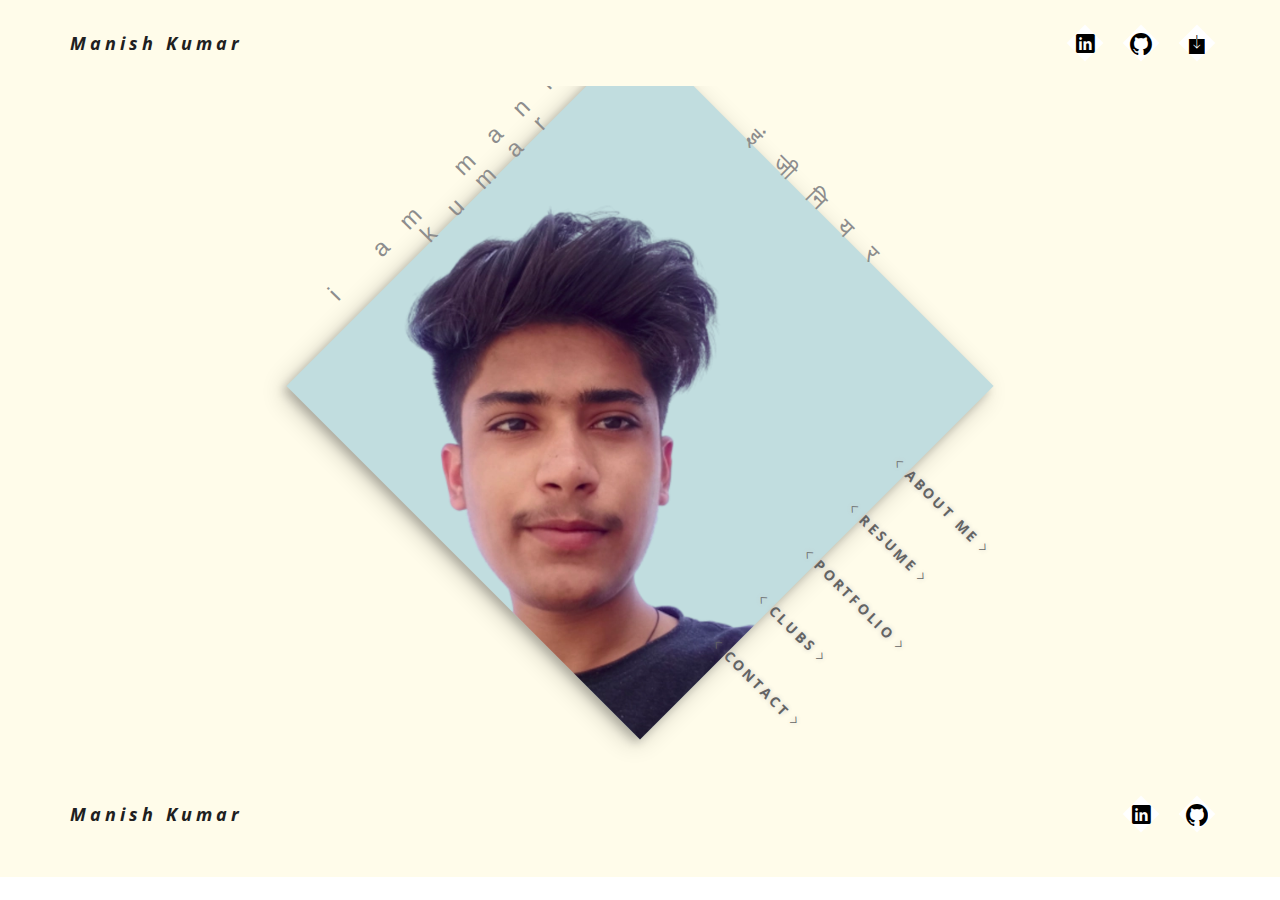
==== index.html @ 05ff9404 "Update index.html" ====
<!DOCTYPE html>
<html class='no-js'>

<head>
    <meta charset="utf-8">
    <meta http-equiv="X-UA-Compatible" content="IE=edge">
    <meta name="viewport" content="width=device-width, initial-scale=1">

    <title>Manish Kumar</title>

    <!--[if lt IE 9]>
		  <script src="//html5shim.googlecode.com/svn/trunk/html5.js"></script>
		<![endif]-->

    <link rel='stylesheet' type='text/css' href='bootstrap/css/bootstrap.min.css'>
    <link rel='stylesheet' type='text/css' href='css/ionicons.min.css'>

    <link rel='stylesheet' type='text/css' href='css/owl.carousel.css'>
    <link rel='stylesheet' type='text/css' href='css/owl.theme.css'>
    <link rel='stylesheet' type='text/css' href='css/owl.transitions.css'>
    <link rel='stylesheet' type='text/css' href='css/magnific-popup.css'>
    <link rel='stylesheet' type='text/css' href='css/style.css'>
    <link rel='stylesheet' type='text/css' href='css/color-default.css'>


</head>

<body>

    <!--=============================================================================
			Preloader
		===============================================================================-->
    <div id='preloader'>
        <div class='loader'>
            <img src='img/tdance.gif' alt='mani'>
        </div>
    </div>

    <!--==============================================================================-->
    <div class='footer bg-lightgray section-block'>

        <div class='container'>

            <div class='row'>

                <div class='col-xs-6 text-left'>
                    <h4><a href='#' data-section='home' class='home-btn'>Manish Kumar</a></h4>
                </div>

                <div class='col-xs-6 text-right'>
                    <ul class='footer-social'>
                        <li>
                            <a href='https://www.linkedin.com/in/aitian-manish-kumar/'>
                                <i class='ion-social-linkedin'></i>
                            </a>
                        </li>
                        <li>
                            <a href='https://github.com/foul-soul'>
                                <i class='ion-social-github'></i>
                            </a>
                        </li>
                        <li>
                            <a href="assets/manish_resume_Cloud_Ait.pdf" download><i class="ion-ios-download" style="font-size: 20px;"></i> Resume</a>
                        </li>
                    </ul>
                </div>
            </div>
        </div>
    </div>
    <!--=============================================================================
			Main Wrapper
		===============================================================================-->
    <div id='wrapper'>

        <!--=============================================================================
				Front Section
			===============================================================================-->
        <section id=home class='front-section'>
            <div class='container'>


                <div class='transition-mask'></div>


                <div class='front-person-img'>

                    <!--person's image-->
                    <img src='img/manish.webp' alt='Manish kumar'>
                    <!--/person's image-->

                </div>

                <!--person's titles-->
                <div class='front-person-titles'>

                    <!--title1-->
                    <span class='t1'>
							I am MANISH KUMAR
						</span>
                    <!--/title1-->

                    <!--title2-->
                    <span class='t2'>
							इंजीनियर
						</span>
                    <!--/title2-->

                    <!--title3-->
                    <span></span>
                    <!--/title3-->

                </div>
                <!--/person's titles-->

                <nav class='front-person-links'>

                    <!--
							navigation links, data-section attribute points towards the section with id to be opened. 
						-->

                    <ul>

                        <li>
                            <a href='#' data-section='about'><i class="ion-ios-arrow-left"></i> About Me <i class="ion-ios-arrow-right"></i></a>
                        </li>

                        <li>
                            <a href='#' data-section='resume'><i class="ion-ios-arrow-left"></i> Resume <i class="ion-ios-arrow-right"></i></a>
                        </li>

                        <li>
                            <a href='#' data-section='portfolio'><i class="ion-ios-arrow-left"></i> Portfolio <i class="ion-ios-arrow-right"></i></a>
                        </li>

                        <li>
                            <a href='#' data-section='clubs'><i class="ion-ios-arrow-left"></i> clubs <i class="ion-ios-arrow-right"></i></a>
                        </li>
                        <li>
                            <a href='#' data-section='contact'><i class="ion-ios-arrow-left"></i> Contact <i class="ion-ios-arrow-right"></i></a>
                        </li>
                    </ul>

                </nav>

                <div class='front-heading text-center'>
                    <h2>
                    </h2>
                </div>


            </div>
            <div class='footer bg-lightgray section-block'>

                <div class='container'>

                    <div class='row'>

                        <div class='col-xs-6 text-left'>
                            <h4><a href='#' data-section='home' class='home-btn'>Manish Kumar</a></h4>
                        </div>

                        <div class='col-xs-6 text-right'>
                            <ul class='footer-social'>
                                <li>
                                    <a href='https://www.linkedin.com/in/aitian-manish-kumar/'>
                                        <i class='ion-social-linkedin'></i>
                                    </a>
                                </li>
                                <li>
                                    <a href='https://github.com/foul-soul'>
                                        <i class='ion-social-github'></i>
                                    </a>
                                </li>
                            </ul>
                        </div>
                    </div>
                </div>
            </div>

        </section>
        <!--=============================================================================
				/Front Section
			===============================================================================-->

        <!--=============================================================================
				About Section
			===============================================================================-->
        <section id='about' class='about-section section'>

            <div class='footer bg-lightgray section-block'>

                <div class='container'>

                    <div class='row'>

                        <div class='col-xs-6 text-left'>
                            <h4><a href='#' data-section='home' class='home-btn'>Manish Kumar</a></h4>
                        </div>

                        <div class='col-xs-6 text-right'>
                            <ul class='footer-social'>
                                <li>
                                    <a href='https://www.linkedin.com/in/aitian-manish-kumar/'>
                                        <i class='ion-social-linkedin'></i>
                                    </a>
                                </li>
                                <li>
                                    <a href="https://github.com/foul-soul">
                                        <i class='ion-social-github'></i>
                                    </a>
                                </li>
                                <li>
                                    <a href="assets/manish_resume_Cloud_Ait.pdf" download><i class="ion-ios-download" style="font-size: 20px;"></i> Resume</a>
                                </li>
                            </ul>
                        </div>

                    </div>


                </div>

            </div>

            <div class='basic-info section-block'>

                <div class='container'>

                    <div class='section-header text-center'>

                        <h2>Basic Info About Me</h2>

                        <!--divider-->
                        <div class='divider-draft center'></div>
                        <!--/divider-->


                    </div>

                    <div class='row'>

                        <div class='col-md-4'>
                            <div class='about-person-img'>

                                <img src='img/manish.webp' alt='Manish Kumar'>

                            </div>

                        </div>


                        <div class='col-md-8 about-info'>




                            <p>
                                Manish Kumar is a Computer Engineering student, from Army Institute of Technology Pune. <br> His cognizance is in Computer Networks and security, Cryptography, Cloud-computing, DevOps.<br> Manish is fueled by his ardency
                                toward computer security and cloud computing. <br><br>He consider himself a 'perpetually student', alacritous to both build academics and sociology<br> and stay in tune with latest technologies through perpetuated coursework
                                and professional development.<br><br> He relishes to make sketches and digital art in leisure additionally intrested in voluntery work under national social service (NSS) and stock markets.<br> Manish belives in dedication
                                and ardency is key to prosperity.
                            </p>

                            <div class='clearfix'></div>


                            <ul class='info-list'>

                                <li>
                                    <div class='inner'>
                                        <h4>Email</h4>
                                        <p><i class="ion-ios-arrow-left"></i> aitian.manishkumar@gmail.com <i class="ion-ios-arrow-right"></i></p>
                                    </div>
                                </li>
                                <li>
                                    <div class='inner'>
                                        <h4>Phone No</h4>
                                        <p><i class="ion-ios-arrow-left"></i> 9817948583 <i class="ion-ios-arrow-right"></i></p>
                                    </div>
                                </li>

                            </ul>

                        </div>
                        <div>
                            <a href='#' data-section='contact' class='simple-btn'>Contact Manish</a>
                            <a href="assets/manish_resume_Cloud_Ait.pdf" download class="simple-btn1"><i class="ion-ios-download" style="font-size: 14px;"></i> Resume</a>
                        </div>
                    </div>




                </div>


            </div>

            <div class='about-icons section-block'>

                <div class='container'>

                    <div class='section-header text-center'>
                        <h2 class='animate text-over-block'>My Qualities</h2>
                        <!--divider-->
                        <div class='divider-draft center'></div>
                        <!--/divider-->
                    </div>

                    <div class='row'>

                        <div class='col-md-3'>
                            <div class='service'>

                                <div class='icon'>
                                    <i class='ion-ios-lightbulb'></i>
                                </div>

                                <div class='content'>

                                    <h4>Creative</h4>

                                    <p>
                                        Dotes to engender sketches, illustrations and Logos.
                                    </p>

                                </div>

                            </div>
                        </div>

                        <div class='col-md-3'>
                            <div class='service'>

                                <div class='icon'>
                                    <i class='ion-trophy'></i>
                                </div>

                                <div class='content'>

                                    <h4>Winner</h4>

                                    <p>
                                        Never backoff from things i decided to consummate.
                                    </p>

                                </div>

                            </div>
                        </div>

                        <div class='col-md-3'>
                            <div class='service'>

                                <div class='icon'>
                                    <i class='ion-ios-glasses'></i>
                                </div>

                                <div class='content'>

                                    <h4>Smart</h4>

                                    <p>
                                        Always find a way out from the arduous situations.
                                    </p>

                                </div>

                            </div>
                        </div>

                        <div class='col-md-3'>
                            <div class='service'>

                                <div class='icon'>
                                    <i class='ion-ios-bolt'></i>
                                </div>

                                <div class='content'>

                                    <h4>Powerful</h4>

                                    <p>
                                        Never work under heftily ponderous influence of others.
                                    </p>

                                </div>

                            </div>
                        </div>



                        <div class='col-md-3'>
                            <div class='service'>

                                <div class='icon'>
                                    <i class='ion-help-buoy'></i>
                                </div>

                                <div class='content'>

                                    <h4>Helper</h4>

                                    <p>
                                        always yare to help others.
                                    </p>

                                </div>

                            </div>
                        </div>

                        <div class='col-md-3'>
                            <div class='service'>

                                <div class='icon'>
                                    <i class='ion-happy'></i>
                                </div>

                                <div class='content'>

                                    <h4>Intelligent</h4>

                                    <p>
                                        A good listner and an expeditious learner.
                                    </p>

                                </div>

                            </div>
                        </div>

                        <div class='col-md-3'>
                            <div class='service'>

                                <div class='icon'>
                                    <i class='ion-ios-game-controller-b'></i>
                                </div>

                                <div class='content'>

                                    <h4>Gamer</h4>

                                    <p>
                                        love to play games in leisure.
                                    </p>

                                </div>

                            </div>
                        </div>

                        <div class='col-md-3'>
                            <div class='service'>

                                <div class='icon'>
                                    <i class='ion-ios-pulse-strong'></i>
                                </div>

                                <div class='content'>

                                    <h4>Healthy</h4>

                                    <p>
                                        salubrious body have a salubrious mind.
                                    </p>

                                </div>

                            </div>
                        </div>




                    </div>


                </div>
            </div>

            <div class='hobbies-block  section-block'>
                <div class='container'>

                    <div class='section-header text-center'>
                        <h2 class='animate text-over-block'>My Hobbies</h2>
                        <!--divider-->
                        <div class='divider-draft center'></div>
                        <!--/divider-->
                    </div>

                    <div class='row'>

                        <div class='col-md-2 col-sm-4 col-xs-6'>

                            <div class='hobby'>

                                <div class='icon'>
                                    <i class='ion-ios-game-controller-b'></i>
                                </div>

                                <h4>Gaming</h4>

                            </div>

                        </div>

                        <div class='col-md-2 col-sm-4 col-xs-6'>

                            <div class='hobby'>

                                <div class='icon'>
                                    <i class='ion-paintbrush'></i>
                                </div>

                                <h4>Sketching</h4>

                            </div>

                        </div>

                        <div class='col-md-2 col-sm-4 col-xs-6'>

                            <div class='hobby'>

                                <div class='icon'>
                                    <i class='ion-ios-chatboxes'></i>
                                </div>

                                <h4>chatting</h4>

                            </div>

                        </div>

                        <div class='col-md-2 col-sm-4 col-xs-6'>

                            <div class='hobby'>

                                <div class='icon'>
                                    <i class='ion-ios-musical-notes'></i>
                                </div>

                                <h4>Music</h4>

                            </div>

                        </div>

                        <div class='col-md-2 col-sm-4 col-xs-6'>

                            <div class='hobby'>

                                <div class='icon'>
                                    <i class='ion-paintbucket'></i>
                                </div>

                                <h4>Photoshop</h4>

                            </div>

                        </div>'>


                        <div class='col-md-2 col-sm-4 col-xs-6'>

                            <div class='hobby'>

                                <div class='icon'>
                                    <i class='ion-ios-musical-notes'></i>
                                </div>

                                <h4>Dance</h4>

                            </div>

                        </div>



                    </div>



                </div>
            </div>


            <div class='footer bg-lightgray section-block'>

                <div class='container'>

                    <div class='row'>

                        <div class='col-xs-6 text-left'>
                            <h4><a href='#' data-section='home' class='home-btn'>Manish Kumar</a></h4>
                        </div>

                        <div class='col-xs-6 text-right'>
                            <ul class='footer-social'>
                                <li>
                                    <a href='https://www.linkedin.com/in/aitian-manish-kumar/'>
                                        <i class='ion-social-linkedin'></i>
                                    </a>
                                </li>
                                <li>
                                    <a href='https://github.com/foul-soul'>
                                        <i class='ion-social-github'></i>
                                    </a>
                                </li>
                            </ul>
                        </div>

                    </div>


                </div>

            </div>


        </section>
        <!--=============================================================================
				/About Section
			===============================================================================-->

        <!--=============================================================================
				Resume Section
			===============================================================================-->
        <section id='resume' class='resume-section section'>

            <div class='footer bg-lightgray section-block'>

                <div class='container'>

                    <div class='row'>

                        <div class='col-xs-6 text-left'>
                            <h4><a href='#' data-section='home' class='home-btn'>Manish Kumar</a></h4>
                        </div>

                        <div class='col-xs-6 text-right'>
                            <ul class='footer-social'>
                                <li>
                                    <a href='https://www.linkedin.com/in/aitian-manish-kumar/'>
                                        <i class='ion-social-linkedin'></i>
                                    </a>
                                </li>
                                <li>
                                    <a href='https://github.com/foul-soul'>
                                        <i class='ion-social-github'></i>
                                    </a>
                                </li>
                                <li>
                                    <a href="assets/manish_resume_Cloud_Ait.pdf" download><i class="ion-ios-download" style="font-size: 20px;"></i> Resume</a>
                                </li>
                            </ul>
                        </div>

                    </div>


                </div>

            </div>

            <div class='container'>
                <div class='row'>
                    <div class='col-md-6 col-md-offset-3'>
                        <div class='section-header text-center'>

                            <h2 class='animate text-over-block'>My Resume</h2>

                            <!--divider-->
                            <div class='divider-draft center'></div>
                            <!--/divider-->


                        </div>
                    </div>
                </div>
            </div>

            <div class='timeline-block section-block'>
                <div class='container'>
                    <ul class='timeline'>

                        <li class='timeline-header'>
                            <h4>Education</h4>
                        </li>

                        <li>

                            <div class='timeline-desc'>

                                <h4>2015-2016</h4>

                            </div>

                            <div class='timeline-content'>

                                <h4>Secondary School</h4>
                                <span>@Cantt Public School, Hissar</span>

                                <p>
                                    I passed my matric class by first division with 89.4%.
                                </p>

                            </div>

                        </li>

                        <li class='inverse'>

                            <div class='timeline-desc'>

                                <h4>2016-2018</h4>

                            </div>

                            <div class='timeline-content'>

                                <h4>Higher Secondary School</h4>
                                <span>@Archana Childerns Academy, Jaipur</span>

                                <p>
                                    I passed my higher secondary school by first division with 89%.
                                </p>

                            </div>

                        </li>

                        <li>

                            <div class='timeline-desc'>

                                <h4>2018</h4>

                            </div>

                            <div class='timeline-content'>

                                <h4>Attempted JEE</h4>
                                <span>@CLC, Jaipur</span>

                                <p>
                                    Got all india rank 11500 in jee mains.
                                </p>

                            </div>

                        </li>

                        <li class="inverse">

                            <div class='timeline-desc'>

                                <h4>2018-2022</h4>

                            </div>

                            <div class='timeline-content'>

                                <h4>Bachelor's Degree</h4>
                                <span>@Army Institute of Technology, Pune</span>

                                <p>
                                    CurrentlY, I am pursuing my Bachelor's degree with average SGPA of 8.2.
                                </p>

                            </div>

                        </li>


                        <li class='timeline-header'>
                            <h4>Experience</h4>
                        </li>


                        <li>

                            <div class='timeline-desc'>

                                <h4>2020</h4>

                            </div>

                            <div class='timeline-content'>

                                <h4>jr Infosec</h4>
                                <span>@SoftTech Data Securities</span>

                                <p>
                                    One mounth intership in field of web penetration and vunlurabilities assesment.
                                </p>

                            </div>

                        </li>

                    </ul>
                </div>
            </div>



            <div class='skills-block section-block'>

                <div class='container'>

                    <div class='section-header text-center'>
                        <h2 class='animate text-over-block'>My Soft-Skills</h2>

                        <!--divider-->
                        <div class='divider-draft center'></div>
                        <!--/divider-->

                    </div>


                    <div class='row'>

                        <div class='col-md-6'>

                            <div class='skill'>

                                <h4>Time-Management</h4>

                                <div class='skill-bar' data-percent='85'>
                                    <div class='bar'>
                                        <div class='percent'>Excellent</div>
                                    </div>
                                </div>

                            </div>

                            <div class='skill'>

                                <h4>Critical Thinking</h4>

                                <div class='skill-bar' data-percent='60'>
                                    <div class='bar'>
                                        <div class='percent'>Good</div>
                                    </div>
                                </div>

                            </div>

                            <div class='skill'>

                                <h4>Decision-Making</h4>

                                <div class='skill-bar' data-percent='70'>
                                    <div class='bar'>
                                        <div class='percent'>Outstanding</div>
                                    </div>
                                </div>

                            </div>



                        </div>

                        <div class='col-md-6'>

                            <div class='skill'>

                                <h4>Creativity</h4>

                                <div class='skill-bar' data-percent='90'>
                                    <div class='bar'>
                                        <div class='percent'>Superb</div>
                                    </div>
                                </div>

                            </div>

                            <div class='skill'>

                                <h4>Willingness to Learn</h4>

                                <div class='skill-bar' data-percent='80'>
                                    <div class='bar'>
                                        <div class='percent'>Always Ready</div>
                                    </div>
                                </div>

                            </div>

                            <div class='skill'>

                                <h4>Adaptability</h4>

                                <div class='skill-bar' data-percent='75'>
                                    <div class='bar'>
                                        <div class='percent'>admirable</div>
                                    </div>
                                </div>

                            </div>



                        </div>



                    </div>

                </div>

            </div>

            <div class='skills-block section-block'>

                <div class='container'>

                    <div class='section-header text-center'>
                        <h2 class='animate text-over-block'>My Technical-Skills</h2>

                        <!--divider-->
                        <div class='divider-draft center'></div>
                        <!--/divider-->

                    </div>


                    <div class='row'>

                        <div class='col-md-6'>

                            <div class='skill'>

                                <h4>HTML/Css</h4>

                                <div class='skill-bar' data-percent='80'>
                                    <div class='bar'>
                                        <div class='percent'>80%</div>
                                    </div>
                                </div>

                            </div>

                            <div class='skill'>

                                <h4>Pyhton</h4>

                                <div class='skill-bar' data-percent='80'>
                                    <div class='bar'>
                                        <div class='percent'>80%</div>
                                    </div>
                                </div>

                            </div>

                            <div class='skill'>

                                <h4>Cloud-Computing</h4>

                                <div class='skill-bar' data-percent='40'>
                                    <div class='bar'>
                                        <div class='percent'>40%</div>
                                    </div>
                                </div>

                            </div>



                        </div>

                        <div class='col-md-6'>

                            <div class='skill'>

                                <h4>C++/DSA</h4>

                                <div class='skill-bar' data-percent='70'>
                                    <div class='bar'>
                                        <div class='percent'>70%</div>
                                    </div>
                                </div>

                            </div>

                            <div class='skill'>

                                <h4>Networking</h4>

                                <div class='skill-bar' data-percent='65'>
                                    <div class='bar'>
                                        <div class='percent'>65%</div>
                                    </div>
                                </div>

                            </div>

                            <div class='skill'>

                                <h4>penetration-testing</h4>

                                <div class='skill-bar' data-percent='45'>
                                    <div class='bar'>
                                        <div class='percent'>45%</div>
                                    </div>
                                </div>

                            </div>



                        </div>



                    </div>

                </div>

            </div>

            <div id=extra-skills>
                <ul>
                    <li>
                        <i>Access management,</i>
                    </li>
                    <li>
                        <i>CIA Traid,</i>
                    </li>
                    <li>
                        <i>Cryptography,</i>
                    </li>
                    <li>
                        <i>Digital Forensics,</i>
                    </li>
                    <li>
                        <i>Firewall,</i>
                    </li>
                    <li>
                        <i>Incident Response,</i>
                    </li>
                </ul>
            </div>
            <div>

            </div>



            <div class='funfacts-block section-block' data-stellar-background-ratio='.2'>
                <div class='content1'>
                    <h3><i class="ion-ios-arrow-right"></i> <i class="ion-ios-arrow-right"></i><i class="ion-ios-arrow-right"></i> Google Cloud <i class="ion-ios-arrow-left"></i><i class="ion-ios-arrow-left"></i>
                        <i class="ion-ios-arrow-left"></i>
                    </h3>
                </div>

                <div class='container'>

                    <div class='row'>
                        <div class='col-md-3 col-sm-6 funfact'>
                            <div class='content'>
                                <h4>82</h4>
                                <p>QwikLabs</p>
                            </div>
                        </div>

                        <div class='col-md-3 col-sm-6 funfact'>
                            <div class='content'>
                                <h4>20</h4>
                                <p>Quests</p>
                            </div>
                        </div>

                        <div class='col-md-3 col-sm-6 funfact'>
                            <div class='content'>
                                <h4>12</h4>
                                <p>GCP skills</p>
                            </div>
                        </div>

                        <div class='col-md-3 col-sm-6 funfact'>
                            <div class='content'>
                                <h4>5928</h4>
                                <p>Highest Score in T-Rex</p>
                            </div>
                        </div>

                    </div>

                </div>
                <div class='content1'>
                    <h3>Challenge- break my highest score in T-Rex <i class="ion-ios-arrow-right"></i> <i class="ion-ios-arrow-right"></i><i class="ion-ios-arrow-right"></i> <a href='trex.html'>Play Now</a> <i class="ion-ios-arrow-left"></i><i class="ion-ios-arrow-left"></i>
                        <i class="ion-ios-arrow-left"></i>
                    </h3>
                </div>

            </div>


            <div id='skill-filters'>
                <h3><i>Bagdes</i></h3>
                <ul>
                    <li>
                        <a href='#' data-group='all' class='active'>All</a>
                    </li>
                    <li>
                        <a href='#' data-group='cloud'>cloud</a>
                    </li>
                    <li>
                        <a href='#' data-group='Ibm'>Ibm</a>
                    </li>
                </ul>
            </div>

            <div id='skill-grid' class='skill-items'>

                <div class='items' data-groups='["all","Ibm"]'>
                    <div class='inners'>

                        <img alt='mani' src='img/gcd/Intro_to_Cybersec_tools_-_cyber_attacks.png'>

                        <div class='captions'>

                            <div class='caption-inners'>

                                <h4>IBM Cyber-Analyst</h4>

                                <ul class='link'>

                                    <li>
                                        <a href='https://www.youracclaim.com/badges/a0091fbf-735b-4da3-88ba-5cf8cef91ffc?source=linked_in_profile'>
                                            <i class='ion-ios-plus-empty'></i>
                                        </a>
                                    </li>

                                    <li>
                                        <a href='img/gcd/Intro_to_Cybersec_tools_-_cyber_attacks.png' class='image-links'>
                                            <i class='ion-ios-search'></i>
                                        </a>
                                    </li>

                                </ul>

                            </div>


                        </div>

                    </div>
                </div>

                <div class='items' data-groups='["all","cloud"]'>
                    <div class='inners'>

                        <img alt='mani' src='img/gcd/deploykubernetes.png'>

                        <div class='captions'>

                            <div class='caption-inners'>

                                <h4>Deploy kubernetes</h4>

                                <ul class='link'>

                                    <li>
                                        <a href='https://google.qwiklabs.com/public_profiles/0bbb4387-23a5-4147-93aa-f86ab54b789c'>
                                            <i class='ion-ios-plus-empty'></i>
                                        </a>
                                    </li>

                                    <li>
                                        <a href='img/gcd/deploykubernetes.png' class='image-links'>
                                            <i class='ion-ios-search'></i>
                                        </a>
                                    </li>

                                </ul>

                            </div>


                        </div>

                    </div>
                </div>

                <div class='items' data-groups='["all","cloud"]'>
                    <div class='inners'>

                        <img alt='mani' src='img/gcd/implementdevops.png'>

                        <div class='captions'>

                            <div class='caption-inners'>

                                <h4>DevOps</h4>

                                <ul class='link'>

                                    <li>
                                        <a href='https://google.qwiklabs.com/public_profiles/0bbb4387-23a5-4147-93aa-f86ab54b789c'>
                                            <i class='ion-ios-plus-empty'></i>
                                        </a>
                                    </li>

                                    <li>
                                        <a href='img/gcd/implementdevops.png' class='image-links'>
                                            <i class='ion-ios-search'></i>
                                        </a>
                                    </li>

                                </ul>

                            </div>


                        </div>

                    </div>
                </div>

                <div class='items' data-groups='["all","cloud"]'>
                    <div class='inners'>

                        <img alt='mani' src='img/gcd/foundationalinfrastructure.png'>

                        <div class='captions'>

                            <div class='caption-inners'>

                                <h4>Google Infrastructure</h4>

                                <ul class='link'>

                                    <li>
                                        <a href='https://google.qwiklabs.com/public_profiles/0bbb4387-23a5-4147-93aa-f86ab54b789c'>
                                            <i class='ion-ios-plus-empty'></i>
                                        </a>
                                    </li>

                                    <li>
                                        <a href='img/gcd/foundationalinfrastructure.png' class='image-links'>
                                            <i class='ion-ios-search'></i>
                                        </a>
                                    </li>

                                </ul>

                            </div>


                        </div>

                    </div>
                </div>

                <div class='items' data-groups='["all","cloud"]'>
                    <div class='inners'>

                        <img alt='mani' src='img/gcd/deployandmanage.png'>

                        <div class='captions'>

                            <div class='caption-inners'>

                                <h4>Manage cloud resources</h4>

                                <ul class='link'>

                                    <li>
                                        <a href='https://google.qwiklabs.com/public_profiles/0bbb4387-23a5-4147-93aa-f86ab54b789c'>
                                            <i class='ion-ios-plus-empty'></i>
                                        </a>
                                    </li>

                                    <li>
                                        <a href='img/gcd/deployandmanage.png' class='image-links'>
                                            <i class='ion-ios-search'></i>
                                        </a>
                                    </li>

                                </ul>

                            </div>


                        </div>

                    </div>
                </div>

                <div class='items' data-groups='["all","cloud"]'>
                    <div class='inners'>

                        <img alt='mani' src='img/gcd/deployandconfigure.png'>

                        <div class='captions'>

                            <div class='caption-inners'>

                                <h4>Configure cloud resources</h4>

                                <ul class='link'>

                                    <li>
                                        <a href='https://google.qwiklabs.com/public_profiles/0bbb4387-23a5-4147-93aa-f86ab54b789c'>
                                            <i class='ion-ios-plus-empty'></i>
                                        </a>
                                    </li>

                                    <li>
                                        <a href='img/gcd/deployandconfigure.png' class='image-links'>
                                            <i class='ion-ios-search'></i>
                                        </a>
                                    </li>

                                </ul>

                            </div>


                        </div>

                    </div>
                </div>

                <div class='items' data-groups='["all","cloud"]'>
                    <div class='inners'>

                        <img alt='mani' src='img/gcd/cloudresources.png'>

                        <div class='captions'>

                            <div class='caption-inners'>

                                <h4>Cloud resource</h4>

                                <ul class='link'>

                                    <li>
                                        <a href='https://google.qwiklabs.com/public_profiles/0bbb4387-23a5-4147-93aa-f86ab54b789c'>
                                            <i class='ion-ios-plus-empty'></i>
                                        </a>
                                    </li>

                                    <li>
                                        <a href='img/gcd/cloudresources.png' class='image-links'>
                                            <i class='ion-ios-search'></i>
                                        </a>
                                    </li>

                                </ul>

                            </div>


                        </div>

                    </div>
                </div>



                <div class='items' data-groups='["all","cloud"]'>
                    <div class='inners'>

                        <img alt='mani' src='img/gcd/buildandsecurenetworks.png'>

                        <div class='captions'>

                            <div class='caption-inners'>

                                <h4>Secure Networks</h4>

                                <ul class='link'>

                                    <li>
                                        <a href='https://google.qwiklabs.com/public_profiles/0bbb4387-23a5-4147-93aa-f86ab54b789c'>
                                            <i class='ion-ios-plus-empty'></i>
                                        </a>
                                    </li>

                                    <li>
                                        <a href='img/gcd/buildandsecurenetworks.png' class='image-links'>
                                            <i class='ion-ios-search'></i>
                                        </a>
                                    </li>

                                </ul>

                            </div>


                        </div>

                    </div>
                </div>

                <div class='items' data-groups='["all","cloud"]'>
                    <div class='inners'>

                        <img alt='mani' src='img/gcd/bigquery.png'>

                        <div class='captions'>

                            <div class='caption-inners'>

                                <h4>BigQuery</h4>

                                <ul class='link'>

                                    <li>
                                        <a href='https://google.qwiklabs.com/public_profiles/0bbb4387-23a5-4147-93aa-f86ab54b789c'>
                                            <i class='ion-ios-plus-empty'></i>
                                        </a>
                                    </li>

                                    <li>
                                        <a href='img/gcd/bigquery.png' class='image-links'>
                                            <i class='ion-ios-search'></i>
                                        </a>
                                    </li>

                                </ul>

                            </div>


                        </div>

                    </div>
                </div>

                <div class='items' data-groups='["all","cloud"]'>
                    <div class='inners'>

                        <img alt='mani' src='img/gcd/dataengineer.png'>

                        <div class='captions'>

                            <div class='caption-inners'>

                                <h4>Data Engineer</h4>

                                <ul class='link'>

                                    <li>
                                        <a href='https://google.qwiklabs.com/public_profiles/0bbb4387-23a5-4147-93aa-f86ab54b789c'>
                                            <i class='ion-ios-plus-empty'></i>
                                        </a>
                                    </li>

                                    <li>
                                        <a href='img/gcd/dataengineer.png' class='image-links'>
                                            <i class='ion-ios-search'></i>
                                        </a>
                                    </li>

                                </ul>

                            </div>


                        </div>

                    </div>
                </div>

                <div class='items' data-groups='["all","cloud"]'>
                    <div class='inners'>

                        <img alt='mani' src='img/gcd/foundationalmlai.png'>

                        <div class='captions'>

                            <div class='caption-inners'>

                                <h4>ML/AI</h4>

                                <ul class='link'>

                                    <li>
                                        <a href='https://google.qwiklabs.com/public_profiles/0bbb4387-23a5-4147-93aa-f86ab54b789c'>
                                            <i class='ion-ios-plus-empty'></i>
                                        </a>
                                    </li>

                                    <li>
                                        <a href='img/gcd/foundationalmlai.png' class='image-links'>
                                            <i class='ion-ios-search'></i>
                                        </a>
                                    </li>

                                </ul>

                            </div>


                        </div>

                    </div>
                </div>

                <div class='items' data-groups='["all","cloud"]'>
                    <div class='inners'>

                        <img alt='mani' src='img/gcd/mlai.png'>

                        <div class='captions'>

                            <div class='caption-inners'>

                                <h4>ML models with AI</h4>

                                <ul class='link'>

                                    <li>
                                        <a href='https://google.qwiklabs.com/public_profiles/0bbb4387-23a5-4147-93aa-f86ab54b789c'>
                                            <i class='ion-ios-plus-empty'></i>
                                        </a>
                                    </li>

                                    <li>
                                        <a href='img/gcd/mlai.png' class='image-links'>
                                            <i class='ion-ios-search'></i>
                                        </a>
                                    </li>

                                </ul>

                            </div>


                        </div>

                    </div>
                </div>

                <div class='items' data-groups='["all","cloud"]'>
                    <div class='inners'>

                        <img alt='mani' src='img/gcd/mlapi.png'>

                        <div class='captions'>

                            <div class='caption-inners'>

                                <h4>ML Api</h4>

                                <ul class='link'>

                                    <li>
                                        <a href='https://google.qwiklabs.com/public_profiles/0bbb4387-23a5-4147-93aa-f86ab54b789c'>
                                            <i class='ion-ios-plus-empty'></i>
                                        </a>
                                    </li>

                                    <li>
                                        <a href='img/gcd/mlapi.png' class='image-links'>
                                            <i class='ion-ios-search'></i>
                                        </a>
                                    </li>

                                </ul>

                            </div>


                        </div>

                    </div>
                </div>

                <div class='items' data-groups='["all","cloud"]'>
                    <div class='inners'>

                        <img alt='mani' src='img/gcd/baselineinfrastructure.png'>

                        <div class='captions'>

                            <div class='caption-inners'>

                                <h4>Baseline Infrastructure</h4>

                                <ul class='link'>

                                    <li>
                                        <a href='https://google.qwiklabs.com/public_profiles/0bbb4387-23a5-4147-93aa-f86ab54b789c'>
                                            <i class='ion-ios-plus-empty'></i>
                                        </a>
                                    </li>

                                    <li>
                                        <a href='img/gcd/baselineinfrastructure.png' class='image-links'>
                                            <i class='ion-ios-search'></i>
                                        </a>
                                    </li>

                                </ul>

                            </div>


                        </div>

                    </div>
                </div>

                <div class='items' data-groups='["all","cloud"]'>
                    <div class='inners'>

                        <img alt='mani' src='img/gcd/baselinemlai.png'>

                        <div class='captions'>

                            <div class='caption-inners'>

                                <h4>Baseline ML/AI</h4>

                                <ul class='link'>

                                    <li>
                                        <a href='https://google.qwiklabs.com/public_profiles/0bbb4387-23a5-4147-93aa-f86ab54b789c'>
                                            <i class='ion-ios-plus-empty'></i>
                                        </a>
                                    </li>

                                    <li>
                                        <a href='img/gcd/baselinemlai.png' class='image-links'>
                                            <i class='ion-ios-search'></i>
                                        </a>
                                    </li>

                                </ul>

                            </div>


                        </div>

                    </div>
                </div>

                <div class='items' data-groups='["all","cloud"]'>
                    <div class='inners'>

                        <img alt='mani' src='img/gcd/cloud_architecture.png'>

                        <div class='captions'>

                            <div class='caption-inners'>

                                <h4>Cloud Architecture</h4>

                                <ul class='link'>

                                    <li>
                                        <a href='https://google.qwiklabs.com/public_profiles/0bbb4387-23a5-4147-93aa-f86ab54b789c'>
                                            <i class='ion-ios-plus-empty'></i>
                                        </a>
                                    </li>

                                    <li>
                                        <a href='img/gcd/cloud_architecture.png' class='image-links'>
                                            <i class='ion-ios-search'></i>
                                        </a>
                                    </li>

                                </ul>

                            </div>


                        </div>

                    </div>
                </div>

                <div class='items' data-groups='["all","cloud"]'>
                    <div class='inners'>

                        <img alt='mani' src='img/gcd/dataanalysis.png'>

                        <div class='captions'>

                            <div class='caption-inners'>

                                <h4>Data Analysis</h4>

                                <ul class='link'>

                                    <li>
                                        <a href='https://google.qwiklabs.com/public_profiles/0bbb4387-23a5-4147-93aa-f86ab54b789c'>
                                            <i class='ion-ios-plus-empty'></i>
                                        </a>
                                    </li>

                                    <li>
                                        <a href='img/gcd/dataanalysis.png' class='image-links'>
                                            <i class='ion-ios-search'></i>
                                        </a>
                                    </li>

                                </ul>

                            </div>


                        </div>

                    </div>
                </div>

                <div class='items' data-groups='["all","cloud"]'>
                    <div class='inners'>

                        <img alt='mani' src='img/gcd/devopsessentials.png'>

                        <div class='captions'>

                            <div class='caption-inners'>

                                <h4>DevOps Essentials</h4>

                                <ul class='link'>

                                    <li>
                                        <a href='https://google.qwiklabs.com/public_profiles/0bbb4387-23a5-4147-93aa-f86ab54b789c'>
                                            <i class='ion-ios-plus-empty'></i>
                                        </a>
                                    </li>

                                    <li>
                                        <a href='img/gcd/devopsessentials.png' class='image-links'>
                                            <i class='ion-ios-search'></i>
                                        </a>
                                    </li>

                                </ul>

                            </div>


                        </div>

                    </div>
                </div>

                <div class='items' data-groups='["all","cloud"]'>
                    <div class='inners'>

                        <img alt='mani' src='img/gcd/GCDEssentials.jpeg'>

                        <div class='captions'>

                            <div class='caption-inners'>

                                <h4>Google Cloud Essentials</h4>

                                <ul class='link'>

                                    <li>
                                        <a href='https://google.qwiklabs.com/public_profiles/0bbb4387-23a5-4147-93aa-f86ab54b789c'>
                                            <i class='ion-ios-plus-empty'></i>
                                        </a>
                                    </li>

                                    <li>
                                        <a href='img/gcd/GCDEssentials.jpeg' class='image-links'>
                                            <i class='ion-ios-search'></i>
                                        </a>
                                    </li>

                                </ul>

                            </div>


                        </div>

                    </div>
                </div>

                <div class='items' data-groups='["all","cloud"]'>
                    <div class='inners'>

                        <img alt='mani' src='img/gcd/kubernetes.png'>

                        <div class='captions'>

                            <div class='caption-inners'>

                                <h4>kubernetes</h4>

                                <ul class='link'>

                                    <li>
                                        <a href='https://google.qwiklabs.com/public_profiles/0bbb4387-23a5-4147-93aa-f86ab54b789c'>
                                            <i class='ion-ios-plus-empty'></i>
                                        </a>
                                    </li>

                                    <li>
                                        <a href='img/gcd/kubernetes.png' class='image-links'>
                                            <i class='ion-ios-search'></i>
                                        </a>
                                    </li>

                                </ul>

                            </div>


                        </div>

                    </div>
                </div>

            </div>

            <div class='footer bg-lightgray section-block'>

                <div class='container'>

                    <div class='row'>

                        <div class='col-xs-6 text-left'>
                            <h4><a href='#' data-section='home' class='home-btn'>Manish Kumar</a></h4>
                        </div>

                        <div class='col-xs-6 text-right'>
                            <ul class='footer-social'>
                                <li>
                                    <a href='https://www.linkedin.com/in/aitian-manish-kumar/'>
                                        <i class='ion-social-linkedin'></i>
                                    </a>
                                </li>
                                <li>
                                    <a href='https://github.com/foul-soul'>
                                        <i class='ion-social-github'></i>
                                    </a>
                                </li>
                            </ul>
                        </div>

                    </div>


                </div>

            </div>


        </section>
        <!--=============================================================================
				/Resume Section
			===============================================================================-->


        <!--=============================================================================
				clubs Section
			===============================================================================-->
        <section id='clubs' class='clubs-section section'>

            <div class='footer bg-lightgray section-block'>

                <div class='container'>

                    <div class='row'>

                        <div class='col-xs-6 text-left'>
                            <h4><a href='#' data-section='home' class='home-btn'>Manish Kumar</a></h4>
                        </div>

                        <div class='col-xs-6 text-right'>
                            <ul class='footer-social'>
                                <li>
                                    <a href='https://www.linkedin.com/in/aitian-manish-kumar/'>
                                        <i class='ion-social-linkedin'></i>
                                    </a>
                                </li>
                                <li>
                                    <a href='https://github.com/foul-soul'>
                                        <i class='ion-social-github'></i>
                                    </a>
                                </li>
                                <li>
                                    <a href="assets/manish_resume_Cloud_Ait.pdf" download><i class="ion-ios-download" style="font-size: 20px;"></i> Resume</a>
                                </li>
                            </ul>
                        </div>

                    </div>


                </div>

            </div>

            <div class='container'>
                <div class='row'>
                    <div class='col-md-6 col-md-offset-3'>
                        <div class='section-header main-title text-center'>

                            <h2 class='animate text-over-block'>Borads and Clubs</h2>

                            <!--divider-->
                            <div class='divider-draft center'></div>
                            <!--/divider-->

                            <p>
                                From first year of college, I am active in diffrent clubs and boards in college.
                            </p>

                        </div>
                    </div>
                </div>
            </div>

            <div class='clubs-block section-block'>

                <div class='container'>

                    <div class='row'>

                        <div class='col-md-3'>
                            <div class='service'>
                                <div class='icon'>
                                    <i class='ion-ios-camera'></i>
                                </div>

                                <div class='content'>

                                    <h4>Magzine Board</h4>

                                    <p>
                                        As a part of magzine board i learned to use photoshop and the importance of creativity in life and industry.
                                    </p>

                                </div>
                            </div>
                        </div>

                        <div class='col-md-3'>
                            <div class='service'>
                                <div class='icon'>
                                    <i class='ion-ios-bell'></i>
                                </div>

                                <div class='content'>

                                    <h4>Spirtual club</h4>

                                    <p>
                                        Been a active part of spirtual club from start.
                                    </p>

                                </div>
                            </div>
                        </div>

                        <div class='col-md-3'>
                            <div class='service'>
                                <div class='icon'>
                                    <i class='ion-ios-lightbulb'></i>
                                </div>

                                <div class='content'>

                                    <h4>Cultural Board</h4>

                                    <p>
                                        As a part of cultural borad, I learned about event management.
                                    </p>

                                </div>
                            </div>
                        </div>

                        <div class='col-md-3'>
                            <div class='service'>
                                <div class='icon'>
                                    <i class='ion-ios-monitor'></i>
                                </div>

                                <div class='content'>

                                    <h4>Rotract Club</h4>

                                    <p>
                                        Rotract club had played a very important role in my personality devolepment.
                                    </p>

                                </div>
                            </div>
                        </div>

                    </div>

                </div>

            </div>

            <div class='process-block bg-lightgray section-block'>
                <div class='container'>

                    <div class='section-header text-center'>
                        <h2>NSS Club</h2>
                        <!--divider-->
                        <div class='divider-draft center'></div>
                        <!--/divider-->
                    </div>

                    <div class='row'>

                        <div class='col-md-3'>

                            <div class='process'>

                                <div class='number'>
                                    <span>01</span>
                                </div>

                                <div class='content'>

                                    <h4>Member</h4>

                                    <p>
                                        I became member of NSS club in first year and since then been part of many community services inside and outside college.
                                    </p>

                                </div>

                            </div>

                        </div>

                        <div class='col-md-3'>

                            <div class='process'>

                                <div class='number'>
                                    <span>02</span>
                                </div>

                                <div class='content'>

                                    <h4>NSS Distict level camp</h4>

                                    <p>
                                        I have taken part in 7 days District level NSS camp organised by the university.
                                    </p>

                                </div>

                            </div>

                        </div>

                        <div class='col-md-3'>

                            <div class='process'>

                                <div class='number'>
                                    <span>03</span>
                                </div>

                                <div class='content'>

                                    <h4>Joint Secretery</h4>

                                    <p>
                                        In second year I have given oppurtunity as joint secretery of NSS Club.
                                    </p>

                                </div>

                            </div>

                        </div>

                        <div class='col-md-3'>

                            <div class='process last'>

                                <div class='number'>
                                    <span>04</span>
                                </div>

                                <div class='content'>

                                    <h4>Takeaway</h4>

                                    <p>
                                        From NSS club i learn to give back to community.
                                    </p>

                                </div>

                            </div>

                        </div>



                    </div>

                </div>
            </div>


            <div class='footer bg-lightgray section-block'>

                <div class='container'>

                    <div class='row'>

                        <div class='col-xs-6 text-left'>
                            <h4><a href='#' data-section='home' class='home-btn'>Manish Kumar</a></h4>
                        </div>

                        <div class='col-xs-6 text-right'>
                            <ul class='footer-social'>
                                <li>
                                    <a href='https://www.linkedin.com/in/aitian-manish-kumar/'>
                                        <i class='ion-social-linkedin'></i>
                                    </a>
                                </li>
                                <li>
                                    <a href='https://github.com/foul-soul'>
                                        <i class='ion-social-github'></i>
                                    </a>
                                </li>
                            </ul>
                        </div>

                    </div>


                </div>

            </div>


        </section>
        <!--=============================================================================
				/clubs Section
			===============================================================================-->


        <!--=============================================================================
				Portfolio Section
            ===============================================================================-->
        <section id='portfolio' class='portfolio-section section'>

            <div class='footer bg-lightgray section-block'>

                <div class='container'>

                    <div class='row'>

                        <div class='col-xs-6 text-left'>
                            <h4><a href='#' data-section='home' class='home-btn'>Manish Kumar</a></h4>
                        </div>

                        <div class='col-xs-6 text-right'>
                            <ul class='footer-social'>
                                <li>
                                    <a href='https://www.linkedin.com/in/aitian-manish-kumar/'>
                                        <i class='ion-social-linkedin'></i>
                                    </a>
                                </li>
                                <li>
                                    <a href='https://github.com/foul-soul'>
                                        <i class='ion-social-github'></i>
                                    </a>
                                </li>
                                <li>
                                    <a href="assets/manish_resume_Cloud_Ait.pdf" download><i class="ion-ios-download" style="font-size: 20px;"></i> Resume</a>
                                </li>
                            </ul>
                        </div>

                    </div>


                </div>

            </div>

            <div class='portfolio-block section-block'>

                <div class='container'>

                    <div class='row'>
                        <div class='col-md-6 col-md-offset-3'>

                            <div class='section-header text-center'>

                                <h2 class='animate text-over-block'>Portfolio</h2>

                                <!--divider-->
                                <div class='divider-draft center'></div>
                                <!--/divider-->

                                <p>
                                    Check out my works.
                                </p>

                            </div>

                        </div>
                    </div>

                    <div id='portfolio-filters'>
                        <ul>
                            <li>
                                <a href='#' data-group='all' class='active'>All</a>
                            </li>
                            <li>
                                <a href='#' data-group='flask'>flask</a>
                            </li>
                            <li>
                                <a href='#' data-group='python'>Python</a>
                            </li>
                            <li>
                                <a href='#' data-group='c++'>C++</a>
                            </li>
                        </ul>
                    </div>

                    <div id='portfolio-grid' class='portfolio-items'>

                        <div class='item' data-groups='["all","flask","python"]'>
                            <div class='inner'>

                                <img alt='mani' src='img/safechat.webp'>

                                <div class='caption'>

                                    <div class='caption-inner'>

                                        <h4>Safe-Chat</h4>

                                        <ul class='links'>

                                            <li>
                                                <a href='work.html'>
                                                    <i class='ion-ios-plus-empty'></i>
                                                </a>
                                            </li>

                                            <li>
                                                <a href='https://github.com/foul-soul/safe-chat'>
                                                    <i class='ion-ios-search'></i>
                                                </a>
                                            </li>

                                        </ul>

                                    </div>


                                </div>

                            </div>
                        </div>



                        <div class='item' data-groups='["all","c++"]'>
                            <div class='inner'>

                                <img alt='mani' src='img/hotel.png'>

                                <div class='caption'>

                                    <div class='caption-inner'>

                                        <h4>Hotel Management System</h4>

                                        <ul class='links'>

                                            <li>
                                                <a href='work2.html'>
                                                    <i class='ion-ios-plus-empty'></i>
                                                </a>
                                            </li>

                                            <li>
                                                <a href='https://github.com/foul-soul/HMS'>
                                                    <i class='ion-ios-search'></i>
                                                </a>
                                            </li>

                                        </ul>

                                    </div>


                                </div>

                            </div>
                        </div>
                    </div>

                </div>

            </div>

            <div class='footer bg-lightgray section-block'>

                <div class='container'>

                    <div class='row'>

                        <div class='col-xs-6 text-left'>
                            <h4><a href='#' data-section='home' class='home-btn'>Manish Kumar</a></h4>
                        </div>

                        <div class='col-xs-6 text-right'>
                            <ul class='footer-social'>
                                <li>
                                    <a href='https://www.linkedin.com/in/aitian-manish-kumar/'>
                                        <i class='ion-social-linkedin'></i>
                                    </a>
                                </li>
                                <li>
                                    <a href='https://github.com/foul-soul'>
                                        <i class='ion-social-github'></i>
                                    </a>
                                </li>
                            </ul>
                        </div>

                    </div>


                </div>

            </div>

        </section>
        <!--=============================================================================
				/Portfolio Section
			===============================================================================-->

        <!--=============================================================================
				Contact Section
			===============================================================================-->
        <section id='contact' class='contact-section section'>

            <div class='footer bg-lightgray section-block'>

                <div class='container'>

                    <div class='row'>

                        <div class='col-xs-6 text-left'>
                            <h4><a href='#' data-section='home' class='home-btn'>Manish Kumar</a></h4>
                        </div>

                        <div class='col-xs-6 text-right'>
                            <ul class='footer-social'>
                                <li>
                                    <a href='https://www.linkedin.com/in/aitian-manish-kumar/'>
                                        <i class='ion-social-linkedin'></i>
                                    </a>
                                </li>
                                <li>
                                    <a href='https://github.com/foul-soul'>
                                        <i class='ion-social-github'></i>
                                    </a>
                                </li>
                                <li>
                                    <a href="assets/manish_resume_Cloud_Ait.pdf" download><i class="ion-ios-download" style="font-size: 20px;"></i> Resume</a>
                                </li>
                            </ul>
                        </div>

                    </div>


                </div>

            </div>

            <div class='contact-block section-block'>
                <div class='container'>
                    <div class='row'>
                        <div class='col-md-6 col-md-offset-3'>

                            <div class='section-header text-center'>
                                <h2 class='animate text-over-block'>Contact Me</h2>
                                <!--divider-->
                                <div class='divider-draft center'></div>
                                <!--/divider-->
                                <p>
                                    Feel free to shoot me a message.
                                </p>
                            </div>

                        </div>
                    </div>

                    <div class='row'>
                        <div class='col-md-8 col-md-offset-2'>

                            <form class='contact-form' name="contact" method="POST" data-netlify="true">
                                <input type="hidden" name="form-name" value="contact">
                                <div id='contact-form-result'></div>

                                <div class='row'>

                                    <div class='col-md-6'>

                                        <div class='form-group'>
                                            <input type='text' class='form-control' name='name' placeholder='Name' required />
                                        </div>

                                    </div>

                                    <div class='col-md-6'>
                                        <div class='form-group'>
                                            <input type='email' class='form-control' name='email' placeholder='Email' required />
                                        </div>
                                    </div>

                                </div>

                                <div class='row'>

                                    <div class='col-md-6'>
                                        <div class='form-group'>
                                            <input type='text' class='form-control' name='phone' placeholder='Phone' required />
                                        </div>
                                    </div>

                                    <div class='col-md-6'>
                                        <div class='form-group'>
                                            <input type='text' class='form-control' name='role' placeholder='Your Role' required />
                                        </div>
                                    </div>

                                </div>

                                <div class='form-group'>
                                    <textarea rows='5' class='form-control' name="message" placeholder='Message' required></textarea>
                                </div>

                                <div class='form-group text-center'>
                                    <input type='file' class='form-control' name='file-uploaded' placeholder='Upload File' />
                                </div>

                                <div class='form-group text-center' data-netlify-recaptcha="true"></div>

                                <div class='form-group text-center'>
                                    <button type='submit' class='simple-btn1'>Send Message</button>
                                </div>
                            </form>
                        </div>
                    </div>
                </div>
            </div>


            <div class='footer bg-lightgray section-block'>

                <div class='container'>

                    <div class='row'>

                        <div class='col-xs-6 text-left'>
                            <h4><a href='#' data-section='home' class='home-btn'>Manish Kumar</a></h4>
                        </div>

                        <div class='col-xs-6 text-right'>
                            <ul class='footer-social'>
                                <li>
                                    <a href='https://www.linkedin.com/in/aitian-manish-kumar/'>
                                        <i class='ion-social-linkedin'></i>
                                    </a>
                                </li>
                                <li>
                                    <a href='https://github.com/foul-soul'>
                                        <i class='ion-social-github'></i>
                                    </a>
                                </li>
                            </ul>
                        </div>

                    </div>

                </div>

            </div>

        </section>
        <!--=============================================================================
				/Contact Section
			===============================================================================-->


        <!--close button-->
        <div class='close-btn'>
            <span></span>
            <span></span>
        </div>
        <!--/close button-->


    </div>
    <!--=============================================================================
			/Main Wrapper
		===============================================================================-->


    <!--=============================================================================
			JavaScript Files
		===============================================================================-->
    <script src='js/jquery.min.js'></script>
    <script src='js/jquery.stellar.min.js'></script>
    <script src='js/modernizr.js'></script>
    <script src='js/owl.carousel.min.js'></script>
    <script src='js/jquery.shuffle.min.js'></script>
    <script src='js/jquery.magnific-popup.min.js'></script>
    <script src='js/validator.min.js'></script>
    <script src='js/smoothscroll.js'></script>
    <script src='js/script.js'></script>



</body>

</html>
---- css/style.css ----
/*=======================================================================
	CSS Structure
-------------------------------------------------------------------------
	
	01- General CSS
	02- Preloader
	03- Front Section
	04- About Section
	05- Resume Section
	06- clubs Section
	08- Portfolio Section
	09- Contact Section
	10- Work Page
	12- Responsive CSS
	
	*Colors are in separate files.
	
=======================================================================*/


/*Importing Google Fonts */

@import url(https://fonts.googleapis.com/css?family=Raleway:400,700,600,300|Playfair+Display:700italic,400italic|Crimson+Text:400italic,600italic|Open+Sans:400,700);

/*=======================================================================
	General CSS
=======================================================================*/

* {
    margin: 0;
    padding: 0;
    outline: none;
    font-family: Open Sans, sans-serif;
}

h1,
h2,
h3,
h4,
h5,
h6,
.h1,
.h2,
.h3,
.h4,
.h5,
.h6 {
    font-weight: bold;
    font-family: Raleway, sans-serif;
}

::-webkit-scrollbar {
    height: 10px;
    width: 10px;
    background: #FFF;
}

::-webkit-scrollbar-thumb {
    background: #BBB;
    border: solid 2px #FFF;
}

::-webkit-scrollbar-thumb:hover {
    background: #888;
}

::-moz-scrollbar {
    height: 10px;
    width: 10px;
    background: #FFF;
}

::-moz-scrollbar-thumb {
    background: #BBB;
    border: solid 2px #FFF;
}

::-moz-scrollbar-thumb:hover {
    background: #888;
}

img {
    max-width: 100%;
}

.parallax {
    background-size: cover;
}

body.section-show {
    overflow: hidden;
}

body a.close-btn,
body.section-show .close-btn {
    opacity: 1;
    z-index: 100;
    -webkit-transition: opacity .4s 1.2s ease, background .3s ease;
    -moz-transition: opacity .4s 1.2s ease, background .3s ease;
    transition: opacity .4s 1.2s ease, background .3s ease;
    overflow: hidden;
}

.close-btn {
    position: fixed;
    height: 64px;
    width: 64px;
    cursor: pointer;
    display: block;
    top: 18px;
    right: 18px;
    opacity: 0;
    z-index: -99;
}

.close-btn>span {
    height: 3px;
    width: 40px;
    background: #BBB;
    position: absolute;
    top: 50%;
    left: 50%;
    margin-left: -20px;
    margin-top: -1.5px;
}

.close-btn>span:before {
    content: ' ';
    position: absolute;
    top: 0;
    width: 0;
    height: inherit;
    background: #B7A389;
}

.close-btn>span:nth-of-type(1) {
    -webkit-transform: rotate(45deg);
    -moz-transform: rotate(45deg);
    -ms-transform: rotate(45deg);
    -o-transform: rotate(45deg);
    transform: rotate(45deg);
}

.close-btn>span:nth-of-type(2) {
    -webkit-transform: rotate(-45deg);
    -moz-transform: rotate(-45deg);
    -ms-transform: rotate(-45deg);
    -o-transform: rotate(-45deg);
    transform: rotate(-45deg);
}

.close-btn>span:nth-of-type(1):before {
    left: 0;
}

.close-btn>span:nth-of-type(2):before {
    right: 0;
}

.close-btn:hover>span {
    background: transparent;
}

.close-btn:hover>span:before {
    -webkit-transition: all .3s ease;
    -moz-transition: all .3s ease;
    transition: all .3s ease;
    width: 100%;
}

.close-btn:hover>span:nth-of-type(2):before {
    -webkit-transition-delay: .3s;
    -moz-transition-delay: .3s;
    transition-delay: .3s;
}

.section-header h2 {
    font-size: 32px;
    letter-spacing: 6px;
    color: #333;
    margin-top: 0;
    margin-bottom: 35px;
    font-weight: 300;
}

.section-header p {
    margin-top: 30px;
    line-height: 1.7em;
    color: #8A8A8A;
    font-size: 16px;
}

#wrapper {
    overflow-x: hidden;
}

.front-section {
    background: rgb(255, 252, 234);
}

.section {
    position: fixed;
    left: 0;
    right: 0;
    top: 0;
    bottom: 0;
    border: solid 0px #BBB;
    padding-top: 0px;
    z-index: -9;
    background: rgb(255, 252, 234);
    overflow-y: auto;
    opacity: 0;
    visibility: hidden;
    transition: all .3s ease;
}

body.section-show .section.active {
    -webkit-transition: opacity .4s 1.2s ease;
    -moz-transition: opacity .4s 1.2s ease;
    transition: opacity .4s 1.2s ease;
    z-index: 99;
    opacity: 1;
    visibility: visible;
}

.bg-lightgray {
    background: #F5F5F5;
}

.footer {
    padding: 30px 0;
    background: rgb(255, 252, 234);
    border-top: solid 0px #F0F0F0;
}

.footer h4 {
    font-size: 18px;
    letter-spacing: 4px;
    margin: 0;
    margin-top: 3.5px;
    font-style: italic;
    font-family: 'Playfair Display', serif;
    color: rgb(37, 37, 37);
}

.footer-social {
    margin: 0;
    padding: 0;
    list-style: none;
    font-size: 0;
}

.footer-social>li {
    display: inline-block;
    *display: inline;
    *zoom: 1;
    margin-left: 30px;
}

.footer-social>li>a {
    text-decoration: none;
    height: 26px;
    width: 26px;
    line-height: 26px;
    vertical-align: middle;
    -webkit-transform: rotate(45deg);
    -moz-transform: rotate(45deg);
    -ms-transform: rotate(45deg);
    -o-transform: rotate(45deg);
    transform: rotate(45deg);
    -webkit-transition: all .3s ease-in-out;
    -moz-transition: all .3s ease-in-out;
    transition: all .3s ease-in-out;
    display: block;
    text-align: center;
    color: rgb(0, 0, 0);
    background: #ffffff;
    font-size: 0;
}

.footer-social>li>a>i {
    -webkit-transform: rotate(-45deg);
    -moz-transform: rotate(-45deg);
    -ms-transform: rotate(-45deg);
    -o-transform: rotate(-45deg);
    transform: rotate(-45deg);
    display: inline-block;
    *display: inline;
    *zoom: 1;
    line-height: inherit;
    width: inherit;
    height: inherit;
    vertical-align: middle;
}

.footer-social>li>a>i:before {
    font-size: 25px;
    line-height: 1em;
    vertical-align: middle;
}

.footer-social>li>a:hover {
    background: #B7A389;
    color: #FFF;
}

.section-block>.container,
.section-block {
    position: relative;
}

.section-block {
    overflow: hidden;
}


/*=======================================================================
	Preloader
=======================================================================*/

.js #preloader {
    position: fixed;
    top: 0;
    left: 0;
    right: 0;
    bottom: 0;
    background: rgb(255, 255, 255);
    z-index: 199;
    -webkit-transition: all .0s ease;
    -moz-transition: all .0s ease;
    transition: all .0s ease;
}

.js #preloader .loader {
    position: absolute;
    top: 50%;
    left: 50%;
    -webkit-transform: translate(-50%, -50%);
    -moz-transform: translate(-50%, -50%);
    -ms-transform: translate(-50%, -50%);
    -o-transform: translate(-50%, -50%);
    transform: translate(-50%, -50%);
}

.js body.loaded #preloader {
    -webkit-transform: scale(.6) translateY(-100%);
    -moz-transform: scale(.6) translateY(-100%);
    -ms-transform: scale(.6) translateY(-100%);
    -o-transform: scale(.6) translateY(-100%);
    transform: scale(.6) translateY(-100%);
    opacity: 0;
    visibility: hidden;
    z-index: -1;
}

.no-js #preloader {
    display: none;
}

.divider-draft {
    position: relative;
    height: 2px;
    background: #333;
    width: 40px;
    display: block;
    margin: 15px 0;
}

.divider-draft:before,
.divider-draft:after {
    content: ' ';
    width: 25px;
    height: 1px;
    background: #333;
    position: absolute;
    left: 0;
}

.divider-draft.center {
    margin: auto;
}

.divider-draft.center:before,
.divider-draft.center:after {
    right: 0;
    margin: auto;
}

.divider-draft:before {
    top: -6px;
}

.divider-draft:after {
    bottom: -6px;
}


/*=======================================================================
	Front Section
=======================================================================*/

body.section-show .transition-mask {
    position: absolute;
    top: 260px;
    height: 500px;
    width: 500px;
    left: 0;
    right: 0;
    margin: auto;
    z-index: 42;
    transform: rotate(45deg);
    overflow: hidden;
    -webkit-animation: fill2 .8s .4s both ease;
    -moz-animation: fill2 .8s .4s both ease;
    animation: fill2 .8s .4s both ease;
}

body .transition-mask:before {
    content: ' ';
    position: absolute;
    bottom: 0;
    right: 0;
    height: 100%;
    width: 100%;
}

body.section-show .transition-mask:before {
    -webkit-animation: fill .4s both ease;
    -moz-animation: fill .4s both ease;
    animation: fill .4s both ease;
    background: rgba(58, 58, 58);
}

@-webkit-keyframes fill2 {
    0% {
        transform: rotate(45deg);
    }
    100% {
        z-index: 50;
        transform: rotate(0deg);
        height: 100%;
        width: 100%;
        top: 0;
        bottom: auto;
    }
}

@keyframes fill2 {
    0% {
        -webkit-transform: rotate(45deg);
        -moz-transform: rotate(45deg);
        -ms-transform: rotate(45deg);
        -o-transform: rotate(45deg);
        transform: rotate(45deg);
    }
    100% {
        z-index: 50;
        -webkit-transform: rotate(0deg);
        -moz-transform: rotate(0deg);
        -ms-transform: rotate(0deg);
        -o-transform: rotate(0deg);
        transform: rotate(0deg);
        height: 100%;
        width: 100%;
        top: 0;
        bottom: auto;
    }
}

@-webkit-keyframes fill {
    0% {
        width: 0%;
    }
    100% {
        width: 100%;
    }
}

@keyframes fill {
    0% {
        width: 0%;
    }
    100% {
        width: 100%;
    }
}

.front-section {
    padding-top: 0px;
    padding-bottom: 20px;
    position: relative;
}

.front-heading {
    text-align: center;
    margin-top: 100px;
}

.front-heading>h2 {
    font-size: 35px;
    font-weight: lighter;
    letter-spacing: 15px;
    position: relative;
    position: relative;
    line-height: 1em;
    display: inline-block;
    *display: inline;
    *zoom: 1;
    z-index: 10;
    color: rgb(121, 121, 121);
    font-family: 'Playfair Display', serif;
    font-style: italic;
}

.front-person-img {
    width: 500px;
    height: 500px;
    overflow: hidden;
    background: #c1dddf;
    position: relative;
    z-index: 15;
    -webkit-transition: height .5s .3s ease, transform .5s .8s ease;
    -moz-transition: height .5s .3s ease, transform .5s .8s ease;
    transition: height .5s .3s ease, transform .5s .8s ease;
    margin: 50px auto;
    margin-bottom: 0;
    -webkit-transform: rotate(45deg);
    -moz-transform: rotate(45deg);
    -ms-transform: rotate(45deg);
    -o-transform: rotate(45deg);
    transform: rotate(45deg);
    border-radius: 0;
    box-shadow: 0 6px 10px 0 rgba(0, 0, 0, 0.2), 0 8px 25px 0 rgba(0, 0, 0, 0.19);
}

.front-person-img>img {
    max-width: 100%;
    vertical-align: bottom;
    -webkit-transform: rotate(-45deg) translateY(40px);
    -moz-transform: rotate(-45deg) translateY(40px);
    -ms-transform: rotate(-45deg) translateY(40px);
    -o-transform: rotate(-45deg) translateY(40px);
    transform: rotate(-45deg) translateY(40px);
}

.front-person-titles {
    position: relative;
    z-index: 25;
    height: 500px;
    width: 500px;
    margin: auto;
    margin-top: -500px;
    -webkit-transform: rotate(45deg);
    -moz-transform: rotate(45deg);
    -ms-transform: rotate(45deg);
    -o-transform: rotate(45deg);
    transform: rotate(45deg);
}

.front-person-titles>span {
    position: absolute;
    z-index: 5;
    display: block;
    width: 100%;
    font-family: Hind, sans-serif;
    color: rgb(141, 141, 141);
    text-align: center;
    font-size: 24px;
    letter-spacing: 25px;
    line-height: 1em;
    text-transform: lowercase;
}

.front-person-titles>.t1 {
    left: 5px;
    bottom: 0;
    -webkit-transform: rotate(-90deg) translateY(-100%);
    -moz-transform: rotate(-90deg) translateY(-100%);
    -ms-transform: rotate(-90deg) translateY(-100%);
    -o-transform: rotate(-90deg) translateY(-100%);
    transform: rotate(-90deg) translateY(-100%);
    -webkit-transform-origin: 0% 0%;
    -moz-transform-origin: 0% 0%;
    -ms-transform-origin: 0% 0%;
    -o-transform-origin: 0% 0%;
    transform-origin: 0% 0%;
}

.front-person-titles>.t2 {
    top: 5px;
    left: 0;
    -webkit-transform: translateY(-100%);
    -moz-transform: translateY(-100%);
    -ms-transform: translateY(-100%);
    -o-transform: translateY(-100%);
    transform: translateY(-100%);
}

.front-person-titles>.t3 {
    left: 0;
    bottom: 5px;
    -webkit-transform: translateY(100%) rotate(180deg);
    -moz-transform: translateY(100%) rotate(180deg);
    -ms-transform: translateY(100%) rotate(180deg);
    -o-transform: translateY(100%) rotate(180deg);
    transform: translateY(100%) rotate(180deg);
}

.front-person-links {
    margin: auto;
    width: 500px;
    height: 500px;
    margin-top: -500px;
    z-index: 25;
    -webkit-transform: rotate(45deg);
    -moz-transform: rotate(45deg);
    -ms-transform: rotate(45deg);
    -o-transform: rotate(45deg);
    transform: rotate(45deg);
    position: relative;
}

.front-person-links>ul>li {
    display: block;
}

.front-person-links>ul {
    font-size: 0;
    z-index: 99;
    position: absolute;
    text-align: left;
    white-space: nowrap;
    left: 100%;
    top: 50%;
    -webkit-transform: translateY(-50%);
    -moz-transform: translateY(-50%);
    -ms-transform: translateY(-50%);
    -o-transform: translateY(-50%);
    transform: translateY(-50%);
    margin: 0;
    padding: 0;
    list-style: none;
    margin-left: -15px;
}

.front-person-links>ul>li>a {
    font-weight: bold;
    display: block;
    font-size: 14px;
    padding: 25px 0;
    cursor: pointer;
    -webkit-transition: all .3s ease;
    -moz-transition: all .3s ease;
    transition: all .3s ease;
    position: relative;
    color: rgb(99, 99, 99);
    text-align: left;
    text-transform: uppercase;
    letter-spacing: 3px;
    text-decoration: none;
    line-height: 1em;
    text-shadow: 0 0 5px rgb(199, 199, 199);
}

.front-person-links>ul>li>a:before,
.front-person-links>ul>li>a:after {
    content: ' ';
    height: 6px;
    width: 15px;
    background: #CCC;
    display: inline-block;
    *display: inline;
    *zoom: 1;
    vertical-align: middle;
    margin-right: 15px;
    font-size: 0;
    -webkit-transition: all .3s ease;
    -moz-transition: all .3s ease;
    transition: all .3s ease;
    display: none;
}

.front-person-links>ul>li>a:after {
    margin-left: 15px;
    margin-right: 0;
    display: none;
}

.front-person-links>ul>li>a:hover {
    color: #B7A389;
}

.front-person-links>ul>li>a:hover:after,
.front-person-links>ul>li>a:hover:before {
    width: 25px;
    background: #999;
}


/*=======================================================================
	About Section
=======================================================================*/

.about-section {
    padding-top: 0;
}

.about-icons {
    padding-top: 30px;
    padding-bottom: 0px;
}

.about-icons .row {
    padding-top: 100px;
}

.basic-info {
    padding-top: 10px;
    padding-bottom: 100px;
    position: relative;
    border-bottom: solid 1px #F0F0F0;
}

.basic-info .section-header {
    margin-bottom: 80px;
}

.about-info>p {
    line-height: 1.8em;
    margin-top: -.4em;
}

.about-person-img {
    text-align: center;
    border-radius: 8px;
    box-shadow: 0 12px 20px 0 rgba(0, 0, 0, 0.4), 0 16px 35px 0 rgba(0, 0, 0, 0.34);
}

.about-person-img>img {
    max-width: 100%;
    background-color: rgb(191, 243, 248);
    border-radius: 8px;
}

.info-list {
    list-style: none;
    padding: 0;
    margin: 0;
    position: relative;
    z-index: 10;
    margin-top: 20px;
    margin-bottom: 10px;
}

.info-list:before,
.info-list:after {
    content: ' ';
    display: table;
}

.info-list:after {
    clear: both;
}

.info-list>li {
    margin-bottom: 20px;
    float: left;
    width: 40%;
}

.info-list>li>.inner {
    padding: 15px 0;
}

.info-list>li>* {
    line-height: 1em;
    margin: 0;
}

.info-list>li>.inner>h4 {
    font-size: 13px;
    letter-spacing: 4px;
    margin-right: 16px;
    margin-bottom: 8px;
    display: block;
    color: #333;
}

.info-list>li>.inner>p {
    font-size: 16px;
    color: #777;
    display: block;
}

.hobbies-block {
    padding-top: 60px;
    padding-bottom: 20px;
    background-image: url(../img/funfactbg.jpg);
    background-size: cover;
}

.hobbies-block .section-header {
    margin-bottom: 100px;
}

.hobby {
    position: relative;
    text-align: center;
    margin-bottom: 70px;
    -webkit-transition: all .3s ease-in-out;
    -moz-transition: all .3s ease-in-out;
    transition: all .3s ease-in-out;
}

.hobby>.icon {
    font-size: 0;
    background: #B7A389;
    color: #FFF;
    -webkit-transform: rotate(45deg);
    -moz-transform: rotate(45deg);
    -ms-transform: rotate(45deg);
    -o-transform: rotate(45deg);
    transform: rotate(45deg);
    width: 80px;
    height: 80px;
    line-height: 80px;
    margin: auto;
    margin-bottom: 40px;
    -webkit-transition: all .3s ease-in-out;
    -moz-transition: all .3s ease-in-out;
    transition: all .3s ease-in-out;
    position: relative;
    top: 0;
}

.hobby:hover>.icon {
    top: -15px;
}

.hobby>.icon>i {
    display: block;
    height: inherit;
    width: inherit;
    line-height: inherit;
    text-align: center;
    -webkit-transform: rotate(-45deg);
    -moz-transform: rotate(-45deg);
    -ms-transform: rotate(-45deg);
    -o-transform: rotate(-45deg);
    transform: rotate(-45deg);
}

.hobby>.icon>i:before {
    vertical-align: middle;
    font-size: 45px;
    line-height: 1em;
}

.hobby>h4 {
    font-size: 18px;
    letter-spacing: 2px;
    margin-top: 0;
    margin-top: 2px;
}


/*=======================================================================
	Resume Section
=======================================================================*/

.timeline-block {
    padding-bottom: 100px;
}

.timeline-block .timeline {
    padding-bottom: 90px;
    margin-top: 100px;
}

.timeline {
    position: relative;
    list-style: none;
    margin: 0;
}

.timeline:before {
    content: ' ';
    position: absolute;
    top: 0;
    left: 50%;
    margin-left: -1px;
    height: 100%;
    width: 2px;
    background: #BBB;
    border-radius: 0 0 5px 5px;
}

.timeline>li:before,
.timeline>li:after {
    content: ' ';
    display: table;
}

.timeline>li:after {
    clear: both;
}

.timeline>li>.timeline-desc {
    float: right;
}

.timeline>li>.timeline-desc>h4 {
    font-size: 14px;
    letter-spacing: 2px;
    margin-top: 0;
}

.timeline>li>.timeline-content {
    float: left;
    text-align: right;
    position: relative;
}

.timeline>li.inverse>.timeline-content {
    float: right;
    text-align: left;
}

.timeline>li.inverse>.timeline-desc {
    float: left;
    text-align: right;
}

.timeline>li {
    margin: 70px 0;
    position: relative;
}

.timeline>li:not(.timeline-header):before {
    content: ' ';
    position: absolute;
    top: 0;
    left: 50%;
    height: 11px;
    width: 11px;
    -webkit-transform: translateX(-50%) rotate(45deg);
    -moz-transform: translateX(-50%) rotate(45deg);
    -ms-transform: translateX(-50%) rotate(45deg);
    -o-transform: translateX(-50%) rotate(45deg);
    transform: translateX(-50%) rotate(45deg);
    background: #B7A389;
}

.timeline>li>div {
    width: 50%;
    padding: 0 35px;
}

.timeline>li>.timeline-content>h4 {
    margin-top: 0;
    margin-bottom: 7px;
    letter-spacing: 2px;
    font-size: 20px;
}

.timeline>li>.timeline-content>span {
    display: block;
    margin-bottom: 15px;
    color: #BBB;
}

.timeline>li>.timeline-content>p {
    margin: 0;
    line-height: 1.7em;
    color: #777;
}

.timeline>li.timeline-header {
    background: rgb(255, 252, 234);
    position: relative;
    z-index: 10;
    text-align: center;
    margin-bottom: 100px;
    margin-top: 100px;
}

.timeline>li.timeline-header>h4 {
    font-weight: bold;
    text-transform: uppercase;
    font-size: 16px;
    display: inline-block;
    *display: inline;
    *zoom: 1;
    position: relative;
    margin: 0;
    letter-spacing: 4px;
}

.timeline>li.timeline-header:first-of-type {
    margin-top: 0;
}

.timeline>li.timeline-header>h4:before,
.timeline>li.timeline-header>h4:after {
    content: ' ';
    display: block;
    height: 2px;
    background: #BBB;
    margin: 0 -5px;
    margin-top: 8px;
}

.timeline>li.timeline-header>h4:before {
    margin-top: 0;
    margin-bottom: 8px;
}

@media (max-width:992px) {
    .timeline>li:before,
    .timeline:before {
        display: none;
    }
    .timeline>li>.timeline-desc {
        opacity: .5;
        text-align: right;
        float: left;
    }
    .timeline>li.inverse>.timeline-desc {
        text-align: left;
        float: right;
    }
    .timeline>li>div {
        width: 85%;
        float: none;
        display: block;
        margin-left: auto;
        margin-right: auto;
    }
    .timeline>li>.timeline-content {
        text-align: right;
    }
}

.funfacts-block {
    padding-top: 20px;
    padding-bottom: 0px;
    margin-bottom: 0px;
    background-image: url(../img/funfactbg.jpg);
    background-size: cover;
}

.content1 {
    padding-top: 20px;
    padding-bottom: 20px;
    margin-bottom: 0px;
    display: flex;
    justify-content: center;
}

.funfact {
    position: relative;
    text-align: center;
    margin-bottom: 40px;
}

.funfact:after {
    content: ' ';
    position: absolute;
    height: 16px;
    width: 16px;
    right: -10px;
    top: 50%;
    margin-top: -10px;
    border: solid 1px #FFF;
    -webkit-transform: rotate(45deg);
    -moz-transform: rotate(45deg);
    -ms-transform: rotate(45deg);
    -o-transform: rotate(45deg);
    transform: rotate(45deg);
    opacity: .4;
    filter: Alpha(opacity=40);
}

.funfact:last-of-type:after {
    display: none;
}

@media (max-width: 992px) {
    .funfact:nth-of-type(2):after {
        display: none;
    }
}

@media (max-width: 768px) {
    .funfact:after {
        display: none;
    }
}

.funfact>.content>h4 {
    margin: 0;
    color: rgb(71, 71, 71);
    font-size: 55px;
    margin-bottom: 5px;
}

.funfact>.content>p {
    color: rgb(54, 54, 54);
    letter-spacing: 2px;
    margin-bottom: 0;
    font-size: 13px;
    opacity: .8;
}

.skills-block {
    padding: 40px 0;
    padding-bottom: 20px;
}

.skills-block .section-header {
    margin-bottom: 50px;
}

.skill {
    position: relative;
    margin-bottom: 60px;
}

.skill>h4 {
    font-size: 14px;
    margin-top: 0;
    margin-bottom: 5px;
    letter-spacing: 2px;
    color: #B7A389;
}

.skill>.skill-bar {
    height: 10px;
    background: #F0F0F0;
}

.skill>.skill-bar>.bar {
    background: #888;
    height: 100%;
    width: 0;
    position: relative;
}

.skill>.skill-bar>.bar>.percent {
    position: absolute;
    padding: 4px 7px;
    background: rgba(0, 0, 0, 0.5);
    color: rgb(255, 255, 255);
    bottom: 100%;
    right: 0;
    font-size: 11px;
    margin-bottom: 10px;
}

.skill>.skill-bar>.bar>.percent:after {
    content: ' ';
    position: absolute;
    border-bottom: solid 7px transparent;
    border-right: solid 7px rgb(177, 177, 177);
    bottom: -7px;
    right: 0;
}

.skill-items>.items {
    width: 25%;
    position: relative;
    padding: 20px;
}

@media(max-width:992px) {
    .skill-items>.items {
        width: 33.333%;
    }
}

@media(max-width:768px) {
    .skill-items>.items {
        width: 100%;
    }
}

.skill-items>.items>.inners>img {
    width: 100%;
}

.skill-items>.items>.inners {
    position: relative;
}

.skill-items>.items>.inners>.captions {
    position: absolute;
    top: 0;
    left: 0;
    right: 0;
    bottom: 0;
    background: none;
    color: rgb(0, 0, 0);
    text-align: center;
    z-index: 10;
    opacity: 0;
    visibility: hidden;
    -webkit-transition: all .3s ease;
    -moz-transition: all .3s ease;
    transition: all .3s ease;
}

.skill-items>.items>.inners:hover>.captions {
    opacity: 1;
    visibility: visible;
}

.skill-items>.items>.inners>.captions>.caption-inners {
    position: absolute;
    top: 50%;
    left: 50%;
    -webkit-transform: translate(-50%, -50%);
    -moz-transform: translate(-50%, -50%);
    -ms-transform: translate(-50%, -50%);
    -o-transform: translate(-50%, -50%);
    transform: translate(-50%, -50%);
    width: 75%;
}

.skill-items>.items>.inners>.captions>.caption-inners>h4 {
    font-size: 22px;
    margin: 0;
    margin-bottom: 30px;
    opacity: 0;
    visibility: hidden;
    -webkit-transform: translateY(15px);
    -moz-transform: translateY(15px);
    -ms-transform: translateY(15px);
    -o-transform: translateY(15px);
    transform: translateY(15px);
    -webkit-transition: all .3s .1s ease;
    -moz-transition: all .3s .1s ease;
    transition: all .3s .1s ease;
}

.skill-items>.items>.inners:hover>.captions>.caption-inners>h4 {
    -webkit-transform: translateY(0);
    -moz-transform: translateY(0);
    -ms-transform: translateY(0);
    -o-transform: translateY(0);
    transform: translateY(0);
    opacity: 1;
    visibility: visible;
}

.skill-items>.items>.inners>.captions>.caption-inners>.link {
    list-style: none;
    color: rgb(0, 0, 0);
}

.skill-items>.items>.inners>.captions>.caption-inners>.link>li {
    display: inline-block;
    *display: inline;
    *zoom: 1;
    margin: 0 11px;
    opacity: 0;
    visibility: hidden;
    -webkit-transform: translateY(15px);
    -moz-transform: translateY(15px);
    -ms-transform: translateY(15px);
    -o-transform: translateY(15px);
    transform: translateY(15px);
    -webkit-transition: all .3s .2s ease;
    -moz-transition: all .3s .2s ease;
    transition: all .3s .2s ease;
}

.skill-items>.items>.inners>.captions>.caption-inners>.link>li:nth-of-type(2) {
    -webkit-transition-delay: .3s;
    -moz-transition-delay: .3s;
    transition-delay: .3s;
}

.skill-items>.items>.inners:hover>.captions>.caption-inners>.link>li {
    -webkit-transform: translateY(0);
    -moz-transform: translateY(0);
    -ms-transform: translateY(0);
    -o-transform: translateY(0);
    transform: translateY(0);
    opacity: 1;
    visibility: visible;
}

.skill-items>.items>.inners>.captions>.caption-inners>.link>li>a {
    display: block;
    height: 30px;
    width: 30px;
    line-height: 30px;
    font-size: 0;
    border: solid 1px rgb(0, 0, 0);
    color: rgb(0, 0, 0);
    -webkit-transform: rotate(45deg);
    -moz-transform: rotate(45deg);
    -ms-transform: rotate(45deg);
    -o-transform: rotate(45deg);
    transform: rotate(45deg);
}

.skill-items>.items>.inners>.captions>.caption-inners>.link>li>a>i {
    display: block;
    height: inherit;
    width: inherit;
    line-height: inherit;
    vertical-align: middle;
    -webkit-transform: rotate(-45deg);
    -moz-transform: rotate(-45deg);
    -ms-transform: rotate(-45deg);
    -o-transform: rotate(-45deg);
    transform: rotate(-45deg);
}

.skill-items>.items>.inners>.captions>.caption-inners>.link>li>a>i:before {
    font-size: 16px;
    vertical-align: middle;
    line-height: 1em;
}

.skill-items>.items>.inners>.captions>.caption-inners>.link>li>a:hover {
    background: rgb(0, 255, 234);
    color: rgb(0, 0, 0);
}

#extra-skills {
    text-align: center;
    padding: 25px;
    background-color: rgb(255, 252, 234);
}

#extra-skills>ul {
    margin: 0;
    padding: 0;
    list-style: none;
    font-size: 0;
}

#extra-skills>ul>li {
    display: inline-block;
    *display: inline;
    *zoom: 1;
    font-size: 22px;
    padding: 0 20px;
    position: relative;
}

#skill-filters {
    text-align: center;
    margin-top: 20px;
    padding: 10px;
}

#skill-filters>ul {
    margin: 0;
    padding: 0;
    list-style: none;
    font-size: 0;
}

#skill-filters>ul>li {
    display: inline-block;
    *display: inline;
    *zoom: 1;
    font-size: 22px;
    padding: 0 40px;
    position: relative;
}

#skill-filters>ul>li:last-of-type:after {
    display: none;
}

#skill-filters>ul>li:after {
    content: ' ';
    position: absolute;
    right: -9px;
    top: 50%;
    margin-top: -3px;
    height: 6px;
    width: 6px;
    border: solid 1px #E5E5E5;
    transform: rotate(45deg);
}

#skill-filters>ul>li>a {
    display: block;
    color: rgb(94, 94, 94);
    text-decoration: none;
}

#skill-filters>ul>li>a:hover,
#skill-filters>ul>li>a.active {
    color: #333;
}

#skill-filters>ul>li>a.active {
    text-decoration: line-through;
}


/*=======================================================================
	clubs Section
=======================================================================*/

.clubs-section .main-title {
    margin-bottom: 80px;
}

.clubs-block {
    padding-top: 30px;
    padding-bottom: 0;
    border-bottom: solid 1px #F0F0F0;
}

.service {
    position: relative;
    text-align: center;
    margin-bottom: 30px;
}

.service>.icon {
    -webkit-transform: rotate(45deg);
    -moz-transform: rotate(45deg);
    -ms-transform: rotate(45deg);
    -o-transform: rotate(45deg);
    transform: rotate(45deg);
    height: 90px;
    width: 90px;
    line-height: 90px;
    vertical-align: middle;
    text-align: center;
    margin: auto;
    -webkit-transition: all .3s ease-in-out;
    -moz-transition: all .3s ease-in-out;
    transition: all .3s ease-in-out;
    font-size: 0;
    background: #B7A389;
    color: #FFF;
    position: relative;
    top: 0;
}

.service:hover>.icon {
    top: -15px;
}

.service>.icon>i:before {
    line-height: 1em;
    vertical-align: middle;
    font-size: 45px;
}

.service>.icon>i {
    display: inline-block;
    line-height: inherit;
    height: inherit;
    width: inherit;
    -webkit-transform: rotate(-45deg);
    -moz-transform: rotate(-45deg);
    -ms-transform: rotate(-45deg);
    -o-transform: rotate(-45deg);
    transform: rotate(-45deg);
}

.service>.content>h4 {
    font-size: 20px;
    margin-top: 50px;
    margin-bottom: 8px;
    letter-spacing: 2px;
}

.service>.content>p {
    line-height: 1.6em;
    color: #777;
}

.process-block {
    padding: 30px 0;
}

.process-block .section-header {
    margin-bottom: 30px;
}

.process {
    position: relative;
}

.process>.number {
    font-size: 16px;
    font-weight: bold;
    display: inline-block;
    *display: inline;
    *zoom: 1;
    line-height: 1em;
    margin-bottom: 15px;
    position: relative;
    -webkit-transform: rotate(45deg);
    -moz-transform: rotate(45deg);
    -ms-transform: rotate(45deg);
    -o-transform: rotate(45deg);
    transform: rotate(45deg);
    border: solid 1px #B7A389;
    -webkit-transition: all .3s ease-in-out;
    -moz-transition: all .3s ease-in-out;
    transition: all .3s ease-in-out;
    color: #B7A389;
}

.process:hover>.number {
    color: #FFF;
    background: #B7A389;
}

.process>.number>span {
    transform: rotate(-45deg);
    display: block;
    height: 28px;
    width: 28px;
    line-height: 28px;
    text-align: center;
    position: relative;
}

.process>.number>span:before {
    content: ' ';
    border-top: solid 8px transparent;
    border-bottom: solid 8px transparent;
    border-left: solid 8px #B7A389;
    position: absolute;
    top: 50%;
    margin-top: -8px;
    right: -43px;
}

.process.last>.number>span:before {
    border: solid 4px #B7A389;
    margin-top: -4px;
}

.process>.number>span:after {
    content: ' ';
    position: absolute;
    height: 2px;
    background: #B7A389;
    width: 30px;
    right: -35px;
    top: 50%;
    margin-top: -1px;
}

.process>.content>h4 {
    font-size: 20px;
    letter-spacing: 2px;
    margin-bottom: 15px;
}

.process>.content>p {
    line-height: 1.7em;
    color: #777;
}


/*=======================================================================
	Portfolio Section
=======================================================================*/

.portfolio-block {
    padding-bottom: 100px;
}

.portfolio-block .section-header {
    margin-bottom: 45px;
}

.portfolio-items>.item {
    width: 33.333%;
    height: auto;
    padding: 8px;
    position: relative;
}

@media(max-width:992px) {
    .portfolio-items>.item {
        width: 50%;
    }
}

@media(max-width:768px) {
    .portfolio-items>.item {
        width: 100%;
    }
}

.portfolio-items>.item>.inner>img {
    width: 100%;
}

.portfolio-items>.item>.inner {
    position: relative;
}

.portfolio-items>.item>.inner>.caption {
    position: absolute;
    top: 0;
    left: 0;
    right: 0;
    bottom: 0;
    background: #333;
    background: rgba(51, 51, 51, .8);
    color: #FFF;
    text-align: center;
    z-index: 10;
    opacity: 0;
    visibility: hidden;
    -webkit-transition: all .3s ease;
    -moz-transition: all .3s ease;
    transition: all .3s ease;
}

.portfolio-items>.item>.inner:hover>.caption {
    opacity: 1;
    visibility: visible;
}

.portfolio-items>.item>.inner>.caption>.caption-inner {
    position: absolute;
    top: 50%;
    left: 50%;
    -webkit-transform: translate(-50%, -50%);
    -moz-transform: translate(-50%, -50%);
    -ms-transform: translate(-50%, -50%);
    -o-transform: translate(-50%, -50%);
    transform: translate(-50%, -50%);
    width: 75%;
}

.portfolio-items>.item>.inner>.caption>.caption-inner>h4 {
    font-size: 22px;
    margin: 0;
    margin-bottom: 30px;
    opacity: 0;
    visibility: hidden;
    -webkit-transform: translateY(15px);
    -moz-transform: translateY(15px);
    -ms-transform: translateY(15px);
    -o-transform: translateY(15px);
    transform: translateY(15px);
    -webkit-transition: all .3s .1s ease;
    -moz-transition: all .3s .1s ease;
    transition: all .3s .1s ease;
}

.portfolio-items>.item>.inner:hover>.caption>.caption-inner>h4 {
    -webkit-transform: translateY(0);
    -moz-transform: translateY(0);
    -ms-transform: translateY(0);
    -o-transform: translateY(0);
    transform: translateY(0);
    opacity: 1;
    visibility: visible;
}

.portfolio-items>.item>.inner>.caption>.caption-inner>.links {
    list-style: none;
    color: #FFF;
}

.portfolio-items>.item>.inner>.caption>.caption-inner>.links>li {
    display: inline-block;
    *display: inline;
    *zoom: 1;
    margin: 0 11px;
    opacity: 0;
    visibility: hidden;
    -webkit-transform: translateY(15px);
    -moz-transform: translateY(15px);
    -ms-transform: translateY(15px);
    -o-transform: translateY(15px);
    transform: translateY(15px);
    -webkit-transition: all .3s .2s ease;
    -moz-transition: all .3s .2s ease;
    transition: all .3s .2s ease;
}

.portfolio-items>.item>.inner>.caption>.caption-inner>.links>li:nth-of-type(2) {
    -webkit-transition-delay: .3s;
    -moz-transition-delay: .3s;
    transition-delay: .3s;
}

.portfolio-items>.item>.inner:hover>.caption>.caption-inner>.links>li {
    -webkit-transform: translateY(0);
    -moz-transform: translateY(0);
    -ms-transform: translateY(0);
    -o-transform: translateY(0);
    transform: translateY(0);
    opacity: 1;
    visibility: visible;
}

.portfolio-items>.item>.inner>.caption>.caption-inner>.links>li>a {
    display: block;
    height: 30px;
    width: 30px;
    line-height: 30px;
    font-size: 0;
    border: solid 1px #FFF;
    color: #FFF;
    -webkit-transform: rotate(45deg);
    -moz-transform: rotate(45deg);
    -ms-transform: rotate(45deg);
    -o-transform: rotate(45deg);
    transform: rotate(45deg);
}

.portfolio-items>.item>.inner>.caption>.caption-inner>.links>li>a>i {
    display: block;
    height: inherit;
    width: inherit;
    line-height: inherit;
    vertical-align: middle;
    -webkit-transform: rotate(-45deg);
    -moz-transform: rotate(-45deg);
    -ms-transform: rotate(-45deg);
    -o-transform: rotate(-45deg);
    transform: rotate(-45deg);
}

.portfolio-items>.item>.inner>.caption>.caption-inner>.links>li>a>i:before {
    font-size: 16px;
    vertical-align: middle;
    line-height: 1em;
}

.portfolio-items>.item>.inner>.caption>.caption-inner>.links>li>a:hover {
    background: #FFF;
    background: rgba(255, 255, 255, .9);
    color: #333;
}

#portfolio-filters {
    text-align: center;
    margin-bottom: 45px;
}

#portfolio-filters>ul {
    margin: 0;
    padding: 0;
    list-style: none;
    font-size: 0;
}

#portfolio-filters>ul>li {
    display: inline-block;
    *display: inline;
    *zoom: 1;
    font-size: 14px;
    padding: 0 26px;
    position: relative;
}

#portfolio-filters>ul>li:last-of-type:after {
    display: none;
}

#portfolio-filters>ul>li:after {
    content: ' ';
    position: absolute;
    right: -9px;
    top: 50%;
    margin-top: -3px;
    height: 6px;
    width: 6px;
    border: solid 1px #E5E5E5;
    transform: rotate(45deg);
}

#portfolio-filters>ul>li>a {
    display: block;
    color: #999;
    text-decoration: none;
}

#portfolio-filters>ul>li>a:hover,
#portfolio-filters>ul>li>a.active {
    color: #333;
}

#portfolio-filters>ul>li>a.active {
    text-decoration: line-through;
}


/*=======================================================================
	Contact Section
=======================================================================*/

.contact-block {
    padding-bottom: 100px;
}

.contact-section .section-header {
    margin-bottom: 60px;
}

.form-control {
    padding: 10px;
    height: auto;
    border: solid 1px #BBB;
    -webkit-box-shadow: none;
    -moz-box-shadow: none;
    box-shadow: none;
    border-radius: 0;
    vertical-align: middle;
}

.form-control:focus {
    border-color: #B7A389;
    -webkit-box-shadow: none;
    -moz-box-shadow: none;
    box-shadow: none;
}

.contact-form .form-group {
    margin-bottom: 25px;
}

.contact-form .alert {
    border-radius: 0;
}


/*=======================================================================
	Work Page
=======================================================================*/

.single-work {
    padding-top: 80px;
    padding-bottom: 130px;
}

.work-info {
    list-style: none;
    margin: 0;
    margin-top: 50px;
}

@media(min-width:992px) {
    .work-info {
        padding-left: 25px;
        margin-top: 0;
    }
}

.work-info>li {
    margin-bottom: 55px;
    margin-top: 5px;
    padding: 0;
}

.work-info>li>h4>i {
    margin-right: 8px;
}

.work-info>li>h4 {
    font-size: 16px;
    letter-spacing: 2px;
    margin: 0;
    margin-bottom: 10px;
    font-weight: bold;
}

.work-info>li>p {
    color: #777;
}

.work-content>.block {
    margin-top: 60px;
}

.work-content>.block h4 {
    font-size: 18px;
    margin-bottom: 15px;
    letter-spacing: 2px;
}

.work-content>.block p {
    line-height: 1.9em;
}


/*buttons*/

body .simple-btn {
    display: inline-block;
    *display: inline;
    *zoom: 1;
    padding: 12px 22px;
    background: #333;
    color: #FFF;
    -webkit-transition: all .3s ease;
    -moz-transition: all .3s ease;
    transition: all .3s ease;
    border: none;
    text-decoration: none !important;
}

.simple-btn:hover {
    background: #707070;
    color: #FFF;
}

.simple-btn.link-btn {
    background: transparent;
    color: #999;
}

.simple-btn.link-btn>i {
    margin-right: 8px;
}

.simple-btn.link-btn:hover {
    color: #333;
    background: transparent;
}

body .simple-btn1 {
    display: inline-block;
    *display: inline;
    *zoom: 1;
    padding: 12px 22px;
    background: #333;
    color: #FFF;
    -webkit-transition: all .3s ease;
    -moz-transition: all .3s ease;
    transition: all .3s ease;
    border: none;
    text-decoration: none !important;
}

.simple-btn1:hover {
    background: #B7A389;
    color: #FFF;
}

.simple-btn1.link-btn {
    background: transparent;
    color: #999;
}

.simple-btn1.link-btn>i {
    margin-right: 8px;
}

.simple-btn1.link-btn:hover {
    color: #333;
    background: transparent;
}


/*=======================================================================
	Responsive CSS
=======================================================================*/

@media (max-width:992px) {
    .about-person-img {
        margin-bottom: 40px;
        text-align: center;
    }
    .info-list>li {
        width: 50%;
    }
    .front-section {
        padding-bottom: 110px;
    }
    .front-heading>h2 {
        font-size: 50px;
    }
    .front-person-img {
        height: 360px;
        width: 360px;
    }
    .front-person-img>img {
        -webkit-transform: rotate(-45deg) translateY(45px);
        -moz-transform: rotate(-45deg) translateY(45px);
        -ms-transform: rotate(-45deg) translateY(45px);
        -o-transform: rotate(-45deg) translateY(45px);
        transform: rotate(-45deg) translateY(45px);
    }
    .front-person-links {
        -webkit-transform: rotate(0deg);
        -moz-transform: rotate(0deg);
        -ms-transform: rotate(0deg);
        -o-transform: rotate(0deg);
        transform: rotate(0deg);
        margin-top: 110px;
        text-align: center;
        position: relative;
        margin-bottom: 0;
        width: auto;
        height: auto;
    }
    .front-person-links>ul {
        top: 0;
        left: auto;
        position: relative;
        display: inline-block;
        *display: inline;
        *zoom: 1;
        -webkit-transform: none;
        -moz-transform: none;
        -ms-transform: none;
        -o-transform: none;
        transform: none;
    }
    .front-person-links>ul>li {
        margin-bottom: 1px;
        display: block;
    }
    .front-person-links>ul>li>a:before,
    .front-person-links>ul>li>a:after {
        position: absolute;
        left: 0;
        height: 2px;
        top: 50%;
        margin-top: -1px;
        display: block;
        -webkit-box-shadow: none;
        -moz-box-shadow: none;
        box-shadow: none;
        opacity: .5;
        display: none;
    }
    .front-person-links>ul>li>a:after {
        left: auto;
        right: 0;
    }
    .front-person-links>ul>li>a:hover:before {
        width: 15px;
    }
    .front-person-links>ul>li>a {
        text-align: center;
        padding: 22px 48px;
        display: block;
        font-size: 22px;
        letter-spacing: 2px;
        text-transform: none;
    }
    .front-person-titles {
        margin-top: 125px;
        transform: none;
        text-align: center;
        width: 80%;
        height: auto;
        opacity: 1;
    }
    .front-person-titles>span {
        position: relative;
        transform: none !important;
        display: block;
        margin: 25px 0;
        letter-spacing: 10px;
        font-size: 16px;
        text-transform: uppercase;
        top: auto !important;
        left: auto !important;
        bottom: auto !important;
    }
    .front-heading {
        margin-top: 80px;
    }
}

@media (max-width:768px) {
    .front-person-links {
        margin-top: 65px;
    }
    .front-person-img {
        width: 65%;
        padding-top: 65%;
        height: 0;
        margin-top: 120px;
    }
    .front-person-img>img {
        -webkit-transform: rotate(-45deg) translateY(45px);
        -moz-transform: rotate(-45deg) translateY(45px);
        -ms-transform: rotate(-45deg) translateY(45px);
        -o-transform: rotate(-45deg) translateY(45px);
        transform: rotate(-45deg) translateY(100px);
        position: absolute;
        bottom: 0;
        left: -40px;
    }
}
---- css/color-default.css ----
.process:hover>.number,
.pricing-table>.table-btn:hover,
.service>.icon,
.hobby>.icon,
.timeline>li:not(.timeline-header):before,
.footer-social>li>a:hover,
.process>.number>span:after,
.close-btn>span:before {
    background: #505050;
}

.sidebar-list>li>a:hover,
.post .read-more:hover,
.post>.content>h4>a:hover,
.process>.number,
.skill>h4,
.front-person-links>ul>li>a:hover {
    color: #002fff;
}

.form-control:focus,
.process.last>.number>span:before,
.process>.number {
    border-color: #B7A389;
}

.process>.number>span:before {
    border-left-color: #B7A389;
}
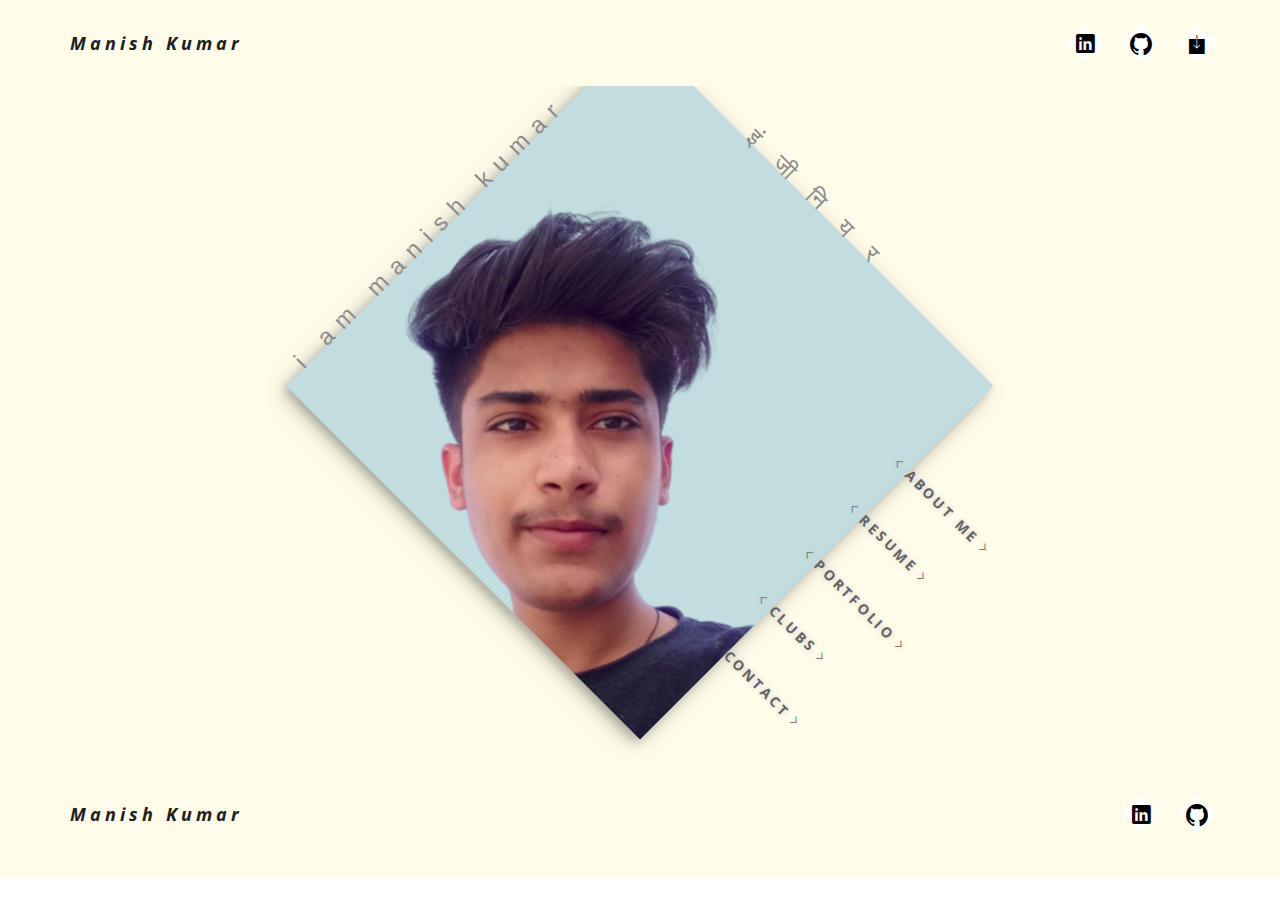
==== commit e71ececd: "Update index.html" ====
--- a/index.html
+++ b/index.html
@@ -2419,14 +2419,14 @@
                                     <div class='col-md-6'>
 
                                         <div class='form-group'>
-                                            <input type='text' class='form-control' name='name' placeholder='Name' required />
+                                            <input type='text' class='form-control' name='name' placeholder='Name' required>
                                         </div>
 
                                     </div>
 
                                     <div class='col-md-6'>
                                         <div class='form-group'>
-                                            <input type='email' class='form-control' name='email' placeholder='Email' required />
+                                            <input type='email' class='form-control' name='email' placeholder='Email' required>
                                         </div>
                                     </div>
 
@@ -2436,13 +2436,13 @@
 
                                     <div class='col-md-6'>
                                         <div class='form-group'>
-                                            <input type='text' class='form-control' name='phone' placeholder='Phone' required />
+                                            <input type='text' class='form-control' name='phone' placeholder='Phone' required>
                                         </div>
                                     </div>
 
                                     <div class='col-md-6'>
                                         <div class='form-group'>
-                                            <input type='text' class='form-control' name='role' placeholder='Your Role' required />
+                                            <input type='text' class='form-control' name='role' placeholder='Your Role' required>
                                         </div>
                                     </div>
 
@@ -2453,7 +2453,7 @@
                                 </div>
 
                                 <div class='form-group text-center'>
-                                    <input type='file' class='form-control' name='file-uploaded' placeholder='Upload File' />
+                                    <input type='file' class='form-control' name='file-uploaded' placeholder='Upload File'>
                                 </div>
 
                                 <div class='form-group text-center' data-netlify-recaptcha="true"></div>
--- a/css/style.css
+++ b/css/style.css
@@ -564,9 +564,8 @@
     width: 100%;
     font-family: Hind, sans-serif;
     color: rgb(141, 141, 141);
-    text-align: center;
     font-size: 24px;
-    letter-spacing: 25px;
+    letter-spacing: 10px;
     line-height: 1em;
     text-transform: lowercase;
 }
@@ -574,6 +573,7 @@
 .front-person-titles>.t1 {
     left: 5px;
     bottom: 0;
+    text-align: left;	
     -webkit-transform: rotate(-90deg) translateY(-100%);
     -moz-transform: rotate(-90deg) translateY(-100%);
     -ms-transform: rotate(-90deg) translateY(-100%);
@@ -589,6 +589,8 @@
 .front-person-titles>.t2 {
     top: 5px;
     left: 0;
+    letter-spacing: 25px;
+    text-align: center;	
     -webkit-transform: translateY(-100%);
     -moz-transform: translateY(-100%);
     -ms-transform: translateY(-100%);
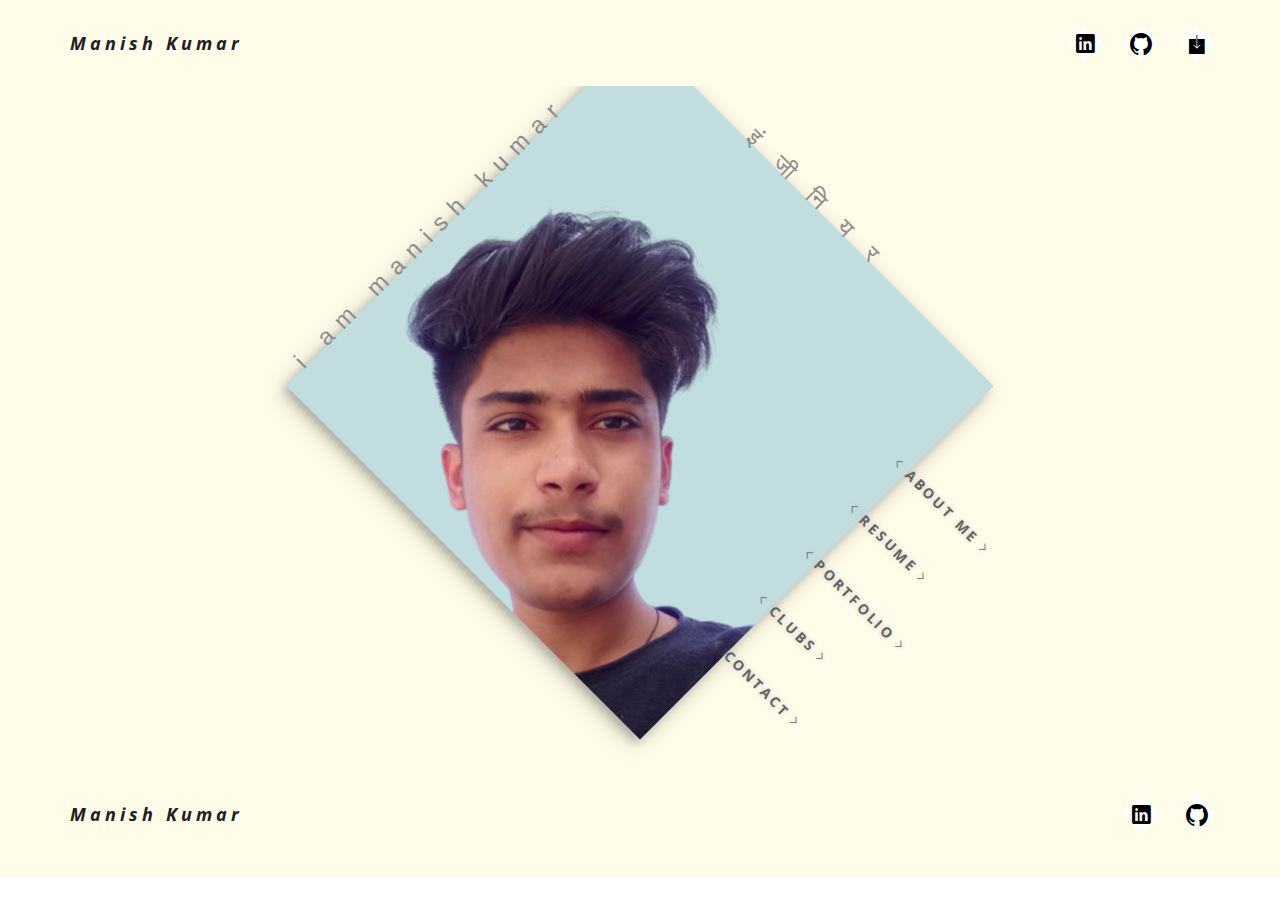
==== commit 7ab4a7c9: "Update index.html" ====
--- a/index.html
+++ b/index.html
@@ -29,7 +29,7 @@
 
     <!--=============================================================================
 			Preloader
-		===============================================================================-->
+		===============================================================================
     <div id='preloader'>
         <div class='loader'>
             <img src='img/tdance.gif' alt='mani'>
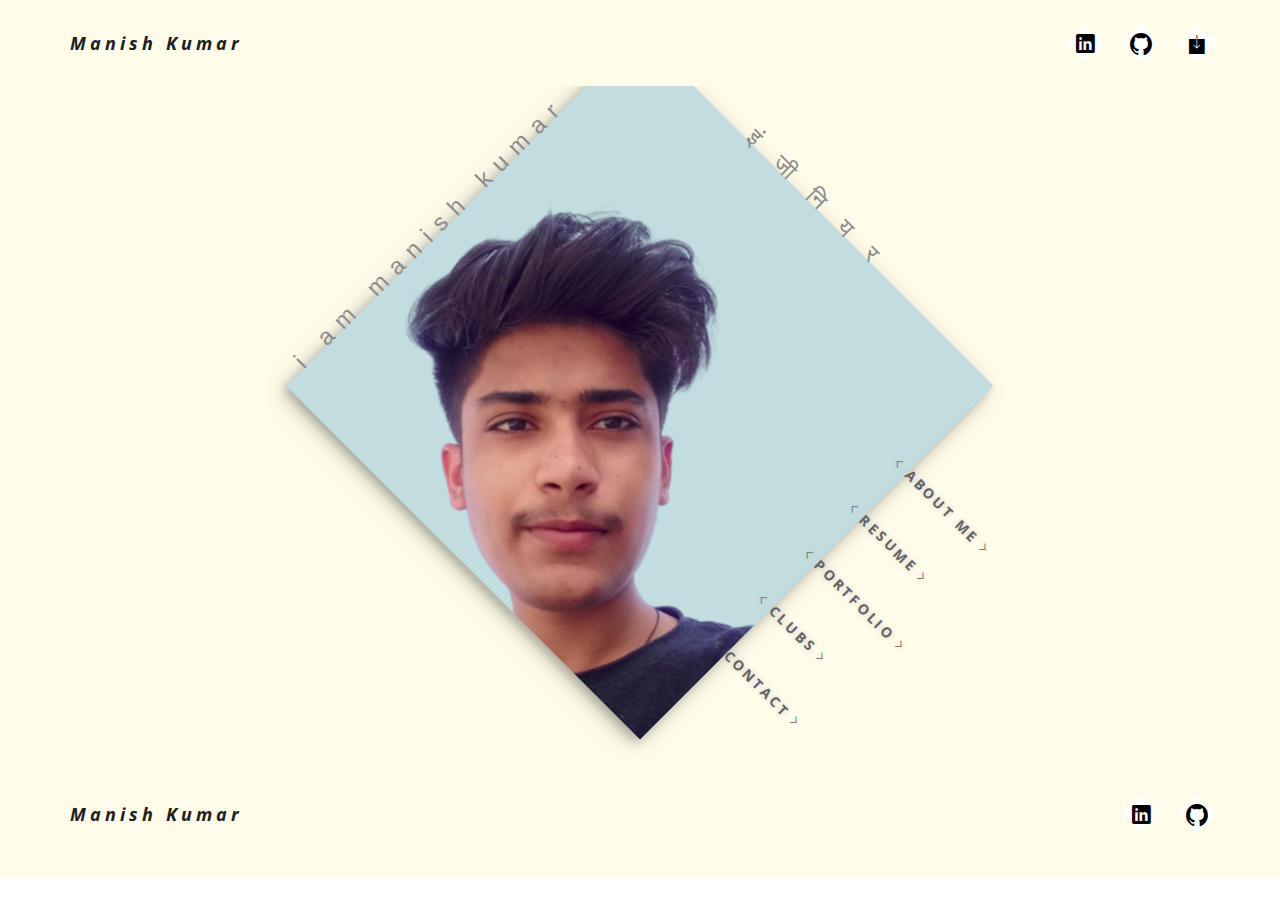
==== commit 2ad36178: "Update index.html" ====
--- a/index.html
+++ b/index.html
@@ -29,7 +29,7 @@
 
     <!--=============================================================================
 			Preloader
-		===============================================================================
+		===============================================================================-->
     <div id='preloader'>
         <div class='loader'>
             <img src='img/tdance.gif' alt='mani'>
@@ -272,6 +272,8 @@
                                         <p><i class="ion-ios-arrow-left"></i> aitian.manishkumar@gmail.com <i class="ion-ios-arrow-right"></i></p>
                                     </div>
                                 </li>
+                            </ul>
+			    <ul class='info-list'>
                                 <li>
                                     <div class='inner'>
                                         <h4>Phone No</h4>
@@ -279,7 +281,7 @@
                                     </div>
                                 </li>
 
-                            </ul>
+                            </ul>	
 
                         </div>
                         <div>
@@ -560,7 +562,7 @@
 
                             </div>
 
-                        </div>'>
+                        </div>
 
 
                         <div class='col-md-2 col-sm-4 col-xs-6'>
@@ -1010,47 +1012,31 @@
                                 </div>
 
                             </div>
-
-
-
-                        </div>
-
-
-
-                    </div>
-
-                </div>
-
-            </div>
-
-            <div id=extra-skills>
-                <ul>
-                    <li>
-                        <i>Access management,</i>
-                    </li>
-                    <li>
-                        <i>CIA Traid,</i>
-                    </li>
-                    <li>
-                        <i>Cryptography,</i>
-                    </li>
-                    <li>
-                        <i>Digital Forensics,</i>
-                    </li>
-                    <li>
-                        <i>Firewall,</i>
-                    </li>
-                    <li>
-                        <i>Incident Response,</i>
-                    </li>
-                </ul>
-            </div>
-            <div>
-
-            </div>
-
-
-
+                        </div>
+                    </div>
+		    <div id=extra-skills>
+                        <ul>
+                            <li>
+                                <h4>Access management,</h4>
+                            </li>
+                            <li>
+                                <h4>CIA Traid,</h4>
+                            </li>
+                            <li>
+                                <h4>Cryptography,</h>
+                            </li>
+                            <li>
+                                <h4>Digital Forensics,</h4>
+                            </li>
+                            <li>
+                                <h4>Firewall,</h4>
+                            </li>
+                        </ul>
+                    </div>	
+                </div>
+            </div>
+
+          
             <div class='funfacts-block section-block' data-stellar-background-ratio='.2'>
                 <div class='content1'>
                     <h3><i class="ion-ios-arrow-right"></i> <i class="ion-ios-arrow-right"></i><i class="ion-ios-arrow-right"></i> Google Cloud <i class="ion-ios-arrow-left"></i><i class="ion-ios-arrow-left"></i>
@@ -1093,8 +1079,7 @@
 
                 </div>
                 <div class='content1'>
-                    <h3>Challenge- break my highest score in T-Rex <i class="ion-ios-arrow-right"></i> <i class="ion-ios-arrow-right"></i><i class="ion-ios-arrow-right"></i> <a href='trex.html'>Play Now</a> <i class="ion-ios-arrow-left"></i><i class="ion-ios-arrow-left"></i>
-                        <i class="ion-ios-arrow-left"></i>
+                    <h3>Challenge- break my highest score in T-Rex <i class="ion-ios-arrow-right"></i> <i class="ion-ios-arrow-right"></i> <a href='trex.html'>Play Now</a> <i class="ion-ios-arrow-left"></i><i class="ion-ios-arrow-left"></i>
                     </h3>
                 </div>
 
@@ -1102,7 +1087,12 @@
 
 
             <div id='skill-filters'>
-                <h3><i>Bagdes</i></h3>
+                <div class='section-header text-center'>
+                        <h2 class='animate text-over-block'>Badges</h2>
+                        <!--divider-->
+                        <div class='divider-draft center'></div>
+                        <!--/divider-->
+                    </div>
                 <ul>
                     <li>
                         <a href='#' data-group='all' class='active'>All</a>
--- a/css/style.css
+++ b/css/style.css
@@ -750,8 +750,8 @@
     margin: 0;
     position: relative;
     z-index: 10;
-    margin-top: 20px;
-    margin-bottom: 10px;
+    margin-top: 5px;
+    margin-bottom: 0px;
 }
 
 .info-list:before,
@@ -765,13 +765,13 @@
 }
 
 .info-list>li {
-    margin-bottom: 20px;
+    margin-bottom: 5px;
     float: left;
     width: 40%;
 }
 
 .info-list>li>.inner {
-    padding: 15px 0;
+    padding: 8px 0;
 }
 
 .info-list>li>* {
@@ -783,7 +783,7 @@
     font-size: 13px;
     letter-spacing: 4px;
     margin-right: 16px;
-    margin-bottom: 8px;
+    margin-bottom: 4px;
     display: block;
     color: #333;
 }
@@ -2069,13 +2069,24 @@
         transform: none !important;
         display: block;
         margin: 25px 0;
-        letter-spacing: 10px;
+        letter-spacing: 0px;
         font-size: 16px;
         text-transform: uppercase;
         top: auto !important;
         left: auto !important;
         bottom: auto !important;
     }
+    .front-person-titles>.t1 {
+        left: 5px;
+        bottom: 0;
+        text-align: center;
+    }
+    .front-person-titles>.t2 {
+        top: 5px;
+        left: 0;
+        text-align: center;
+        letter-spacing: 0px;
+    }	
     .front-heading {
         margin-top: 80px;
     }
@@ -2101,4 +2112,20 @@
         bottom: 0;
         left: -40px;
     }
-}
+   #portfolio-filters>ul>li {
+        display: inline-block;
+        *display: inline;
+        *zoom: 1;
+        font-size: 14px;
+        padding: 0 10px;
+        position: relative;
+    }
+    #skill-filters>ul>li {
+        display: inline-block;
+        *display: inline;
+        *zoom: 1;
+        font-size: 14px;
+        padding: 0 10px;
+        position: relative;
+    }	
+}
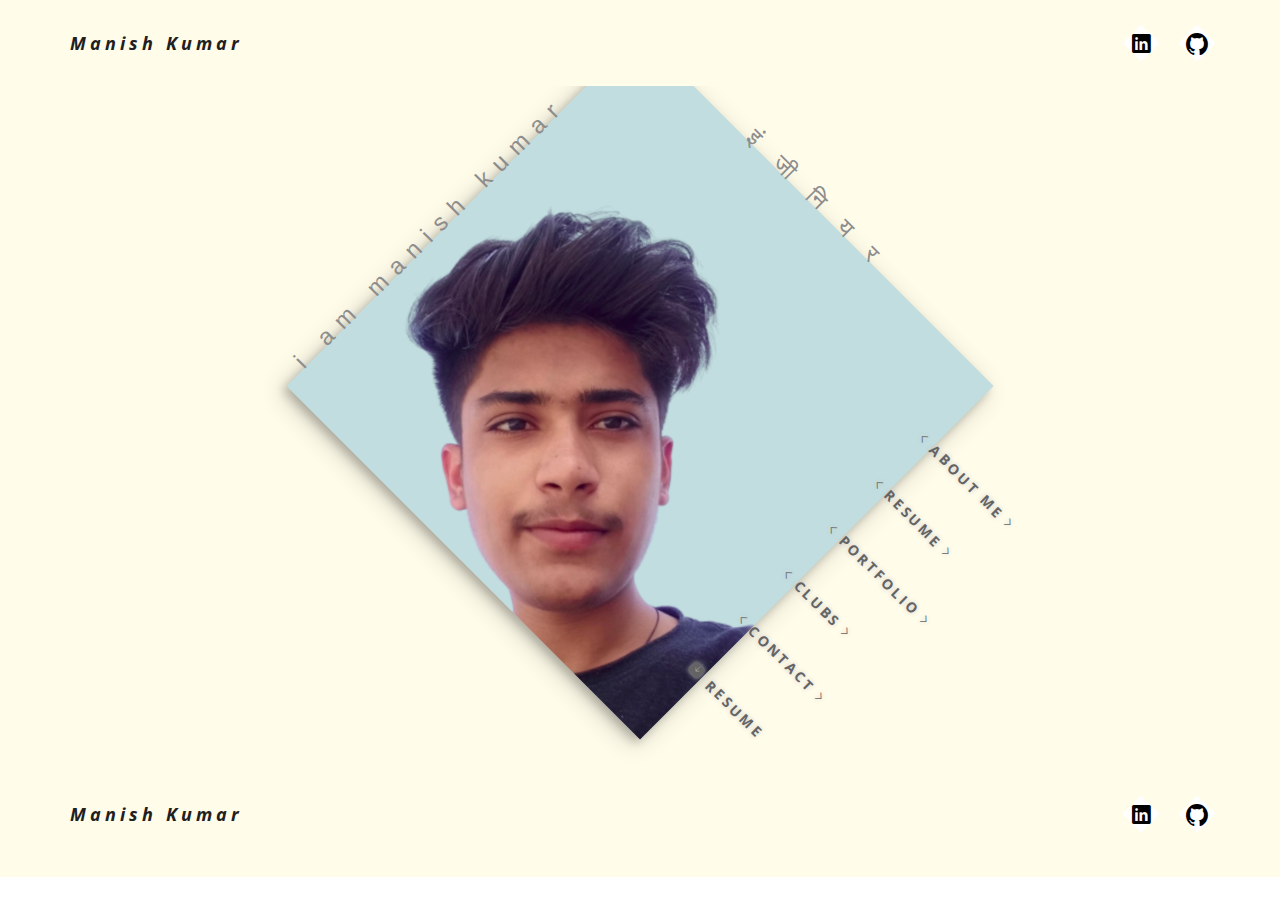
==== commit f6ac6dfa: "Update index.html" ====
--- a/index.html
+++ b/index.html
@@ -59,9 +59,6 @@
                                 <i class='ion-social-github'></i>
                             </a>
                         </li>
-                        <li>
-                            <a href="assets/manish_resume_Cloud_Ait.pdf" download><i class="ion-ios-download" style="font-size: 20px;"></i> Resume</a>
-                        </li>
                     </ul>
                 </div>
             </div>
@@ -138,6 +135,10 @@
                         <li>
                             <a href='#' data-section='contact'><i class="ion-ios-arrow-left"></i> Contact <i class="ion-ios-arrow-right"></i></a>
                         </li>
+			<li>
+                            <a href="assets/manish_resume_Cloud_Ait.pdf" download><i class="ion-ios-download" style="font-size: 20px;"></i> Resume</a>
+                        </li>    
+			    
                     </ul>
 
                 </nav>
@@ -209,9 +210,7 @@
                                         <i class='ion-social-github'></i>
                                     </a>
                                 </li>
-                                <li>
-                                    <a href="assets/manish_resume_Cloud_Ait.pdf" download><i class="ion-ios-download" style="font-size: 20px;"></i> Resume</a>
-                                </li>
+                              
                             </ul>
                         </div>
 
@@ -647,11 +646,6 @@
                                 <li>
                                     <a href='https://www.linkedin.com/in/aitian-manish-kumar/'>
                                         <i class='ion-social-linkedin'></i>
-                                    </a>
-                                </li>
-                                <li>
-                                    <a href='https://github.com/foul-soul'>
-                                        <i class='ion-social-github'></i>
                                     </a>
                                 </li>
                                 <li>
@@ -1878,9 +1872,7 @@
                                         <i class='ion-social-github'></i>
                                     </a>
                                 </li>
-                                <li>
-                                    <a href="assets/manish_resume_Cloud_Ait.pdf" download><i class="ion-ios-download" style="font-size: 20px;"></i> Resume</a>
-                                </li>
+                             
                             </ul>
                         </div>
 
@@ -2169,9 +2161,7 @@
                                         <i class='ion-social-github'></i>
                                     </a>
                                 </li>
-                                <li>
-                                    <a href="assets/manish_resume_Cloud_Ait.pdf" download><i class="ion-ios-download" style="font-size: 20px;"></i> Resume</a>
-                                </li>
+                                
                             </ul>
                         </div>
 
@@ -2366,9 +2356,7 @@
                                         <i class='ion-social-github'></i>
                                     </a>
                                 </li>
-                                <li>
-                                    <a href="assets/manish_resume_Cloud_Ait.pdf" download><i class="ion-ios-download" style="font-size: 20px;"></i> Resume</a>
-                                </li>
+                            
                             </ul>
                         </div>
 
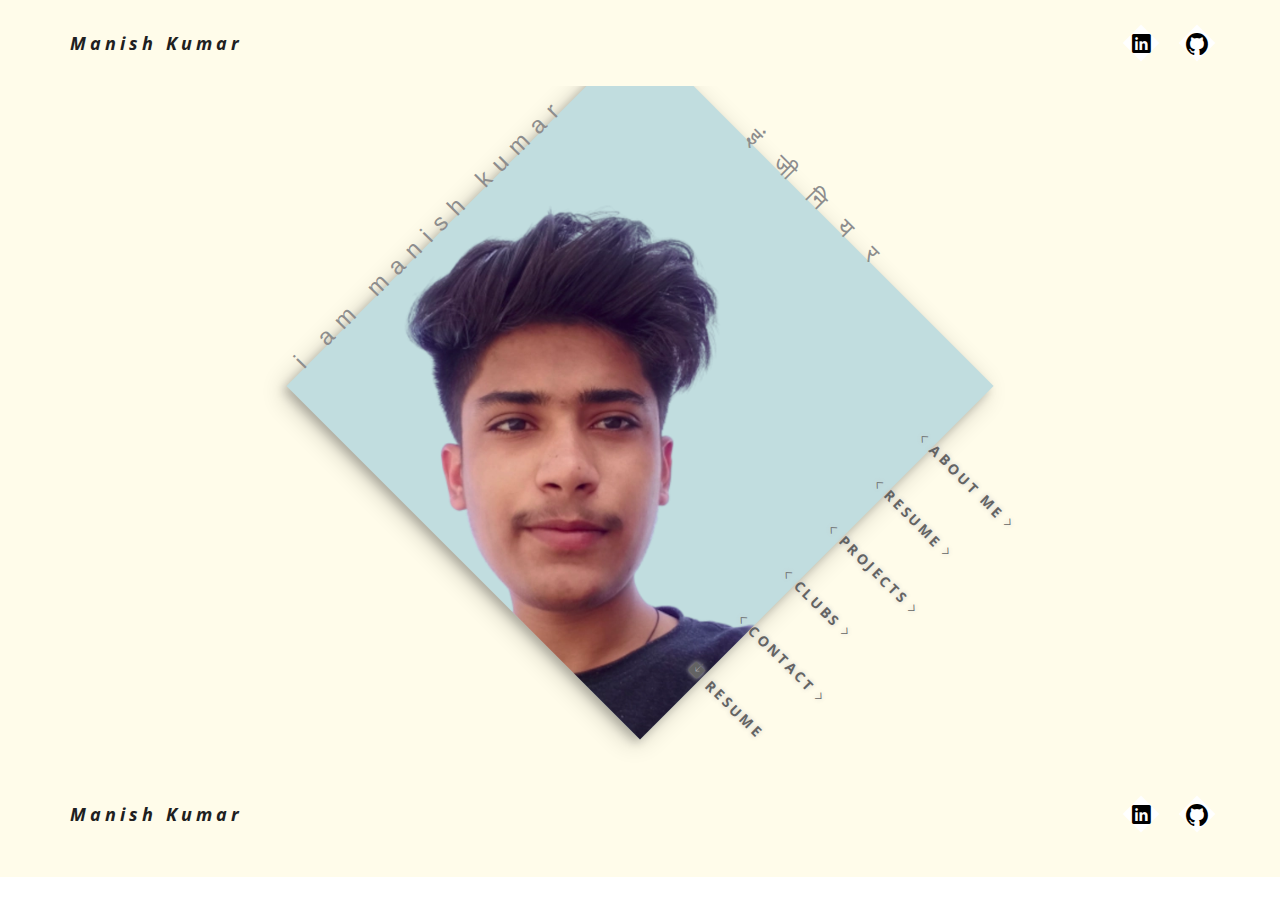
==== commit 38a4ef78: "Update index.html" ====
--- a/index.html
+++ b/index.html
@@ -126,7 +126,7 @@
                         </li>
 
                         <li>
-                            <a href='#' data-section='portfolio'><i class="ion-ios-arrow-left"></i> Portfolio <i class="ion-ios-arrow-right"></i></a>
+                            <a href='#' data-section='portfolio'><i class="ion-ios-arrow-left"></i> Projects <i class="ion-ios-arrow-right"></i></a>
                         </li>
 
                         <li>
@@ -2181,14 +2181,14 @@
 
                             <div class='section-header text-center'>
 
-                                <h2 class='animate text-over-block'>Portfolio</h2>
+                                <h2 class='animate text-over-block'>Projects</h2>
 
                                 <!--divider-->
                                 <div class='divider-draft center'></div>
                                 <!--/divider-->
 
                                 <p>
-                                    Check out my works.
+                                    Check out my projects.
                                 </p>
 
                             </div>
--- a/css/style.css
+++ b/css/style.css
@@ -1200,7 +1200,7 @@
     left: 0;
     right: 0;
     bottom: 0;
-    background: none;
+    background: rgb(236, 236, 236, 0.5);
     color: rgb(0, 0, 0);
     text-align: center;
     z-index: 10;
@@ -1339,7 +1339,7 @@
 
 #extra-skills>ul {
     margin: 0;
-    padding: 0;
+    padding: 0px;
     list-style: none;
     font-size: 0;
 }
@@ -1361,7 +1361,7 @@
 
 #skill-filters>ul {
     margin: 0;
-    padding: 0;
+    padding-top:25px;
     list-style: none;
     font-size: 0;
 }
